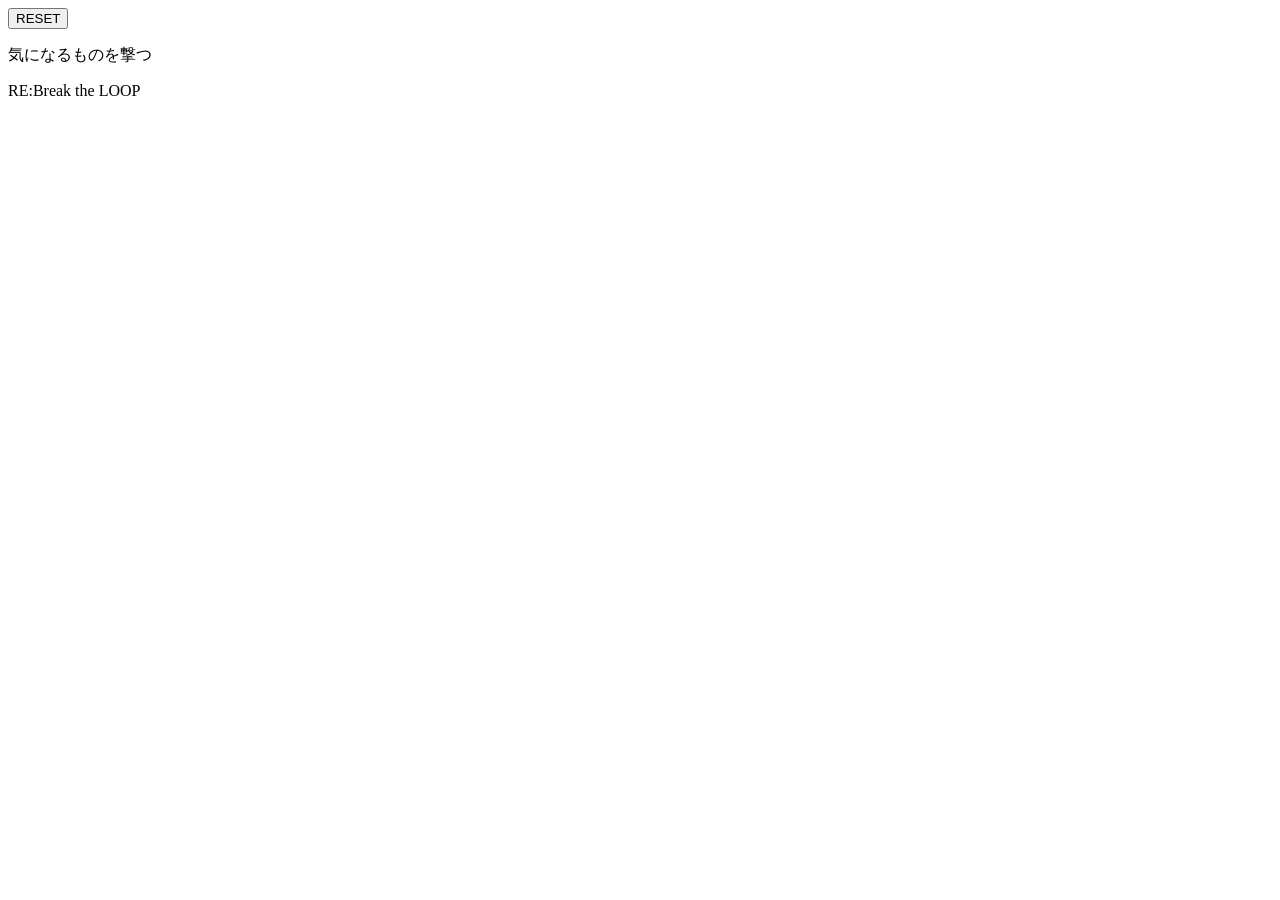
==== game.html @ 7216d27b "Create game.html" ====
<!doctype html>
<html lang="ja">
<head>
  <meta charset="UTF-8" />
  <meta name="viewport" content="width=device-width, initial-scale=1.0" />
  <title>RE:Break the LOOP</title>
  <link rel="stylesheet" href="styles.css" />
</head>
<body class="game-page">
  <header class="hud"><button id="reset" aria-label="最初からやり直す">RESET</button><p id="hint">気になるものを撃つ</p></header>
  <main id="room" class="room room-l" aria-live="polite">
    <div class="wall-title" id="title">RE:Break the LOOP</div>
    <div id="scene" class="scene"></div>
    <button id="door" class="door" hidden aria-label="次の部屋へ進む"><span class="knob"></span><small>OPEN</small></button>
    <div id="message" class="message" role="status"></div>
  </main>
  <script src="game.js"></script>
</body>
</html>
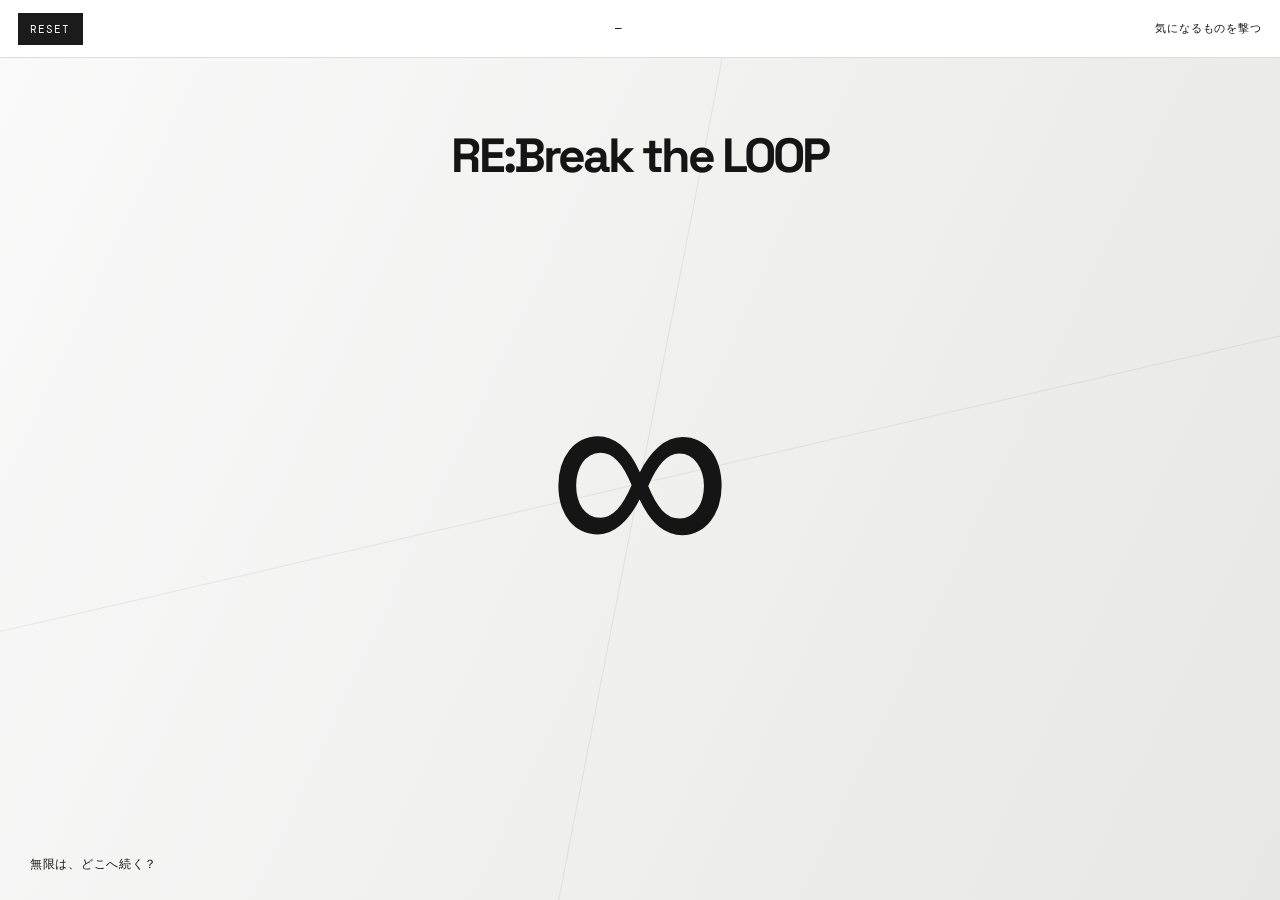
==== commit f261af47: "Update game.html" ====
--- a/game.html
+++ b/game.html
@@ -7,7 +7,7 @@
   <link rel="stylesheet" href="styles.css" />
 </head>
 <body class="game-page">
-  <header class="hud"><button id="reset" aria-label="最初からやり直す">RESET</button><p id="hint">気になるものを撃つ</p></header>
+  <header class="hud"><button id="reset" aria-label="最初からやり直す">RESET</button><p id="trail" aria-label="撃った言葉">—</p><p id="hint">気になるものを撃つ</p></header>
   <main id="room" class="room room-l" aria-live="polite">
     <div class="wall-title" id="title">RE:Break the LOOP</div>
     <div id="scene" class="scene"></div>
--- a/styles.css
+++ b/styles.css
@@ -0,0 +1,62 @@
+@import url('https://fonts.googleapis.com/css2?family=DM+Mono&family=Space+Grotesk:wght@400;500;700&display=swap');
+
+* { box-sizing: border-box; }
+body { margin: 0; color: #151515; font-family: "Space Grotesk", sans-serif; }
+.intro-page { min-height: 100vh; display: grid; place-items: center; background: #f6f6f3; }
+.intro-card { width: min(580px, calc(100% - 40px)); padding: 50px 44px; border: 1px solid #1c1c1c; background: #fff; box-shadow: 12px 12px 0 #deded8; }
+.eyebrow, .small, .hud, .message { font-family: "DM Mono", monospace; }
+.eyebrow { letter-spacing: .15em; font-size: 11px; margin: 0 0 28px; }
+h1 { font-size: clamp(36px, 7vw, 58px); letter-spacing: -.06em; margin: 0 0 40px; }
+.rule-box { border-left: 3px solid #222; padding-left: 20px; line-height: 1.8; }
+.small { font-size: 11px; color: #777; margin-top: 28px; }
+.start-button, #reset { appearance: none; cursor: pointer; color: #fff; background: #1b1b1b; border: 0; font: inherit; text-decoration: none; }
+.start-button { display: flex; justify-content: space-between; margin-top: 38px; padding: 16px 20px; letter-spacing: .08em; }
+.start-button:hover { background: #5e5e5e; }
+
+.game-page { overflow: hidden; background: #e9e9e7; }
+.hud { height: 58px; display: flex; align-items: center; justify-content: space-between; padding: 0 18px; background: #fff; position: relative; z-index: 2; border-bottom: 1px solid #ddd; font-size: 11px; letter-spacing: .08em; }
+#reset { padding: 9px 12px; font: 11px "DM Mono", monospace; letter-spacing: .1em; }
+#reset:hover { background: #aa3030; }
+.room { position: relative; height: calc(100vh - 58px); min-height: 530px; overflow: hidden; background: linear-gradient(115deg, #fafafa, #e7e7e5); transition: background .7s; }
+.room:before, .room:after { content: ''; position: absolute; background: rgba(0,0,0,.07); }
+.room:before { height: 1px; left: 0; right: 0; top: 68%; transform: skewY(-13deg); transform-origin: left; }
+.room:after { width: 1px; top: 0; bottom: 0; left: 50%; transform: skewX(-11deg); }
+.wall-title { position: absolute; top: 8%; width: 100%; text-align: center; font-size: clamp(25px, 4vw, 48px); font-weight: 700; letter-spacing: -.06em; z-index: 1; }
+.scene { position: absolute; inset: 18% 6% 8%; z-index: 1; }
+.target { position: absolute; cursor: crosshair; border: 0; background: transparent; color: inherit; font: inherit; transition: transform .2s, opacity .2s; }
+.target:hover { transform: scale(1.05); }
+.target:focus-visible { outline: 2px dashed #222; outline-offset: 5px; }
+.bullet { position: absolute; width: 21px; height: 21px; border-radius: 50%; background: #101010; transform: translate(-50%, -50%); z-index: 5; box-shadow: 0 0 0 3px rgba(255,255,255,.5); }
+.door { position: absolute; cursor: pointer; width: 130px; height: 230px; right: 9%; bottom: 0; background: #e6e4de; border: 2px solid #272727; border-bottom: 0; z-index: 4; animation: arrive .25s ease-out; }
+.door:before { content: ''; position: absolute; inset: 9px; border: 1px solid #aaa; }
+.door small { position: absolute; bottom: 24px; left: 0; right: 0; font: 10px "DM Mono", monospace; letter-spacing: .15em; }
+.knob { position: absolute; right: 14px; top: 52%; width: 8px; height: 8px; background: #333; border-radius: 50%; }
+.message { position: absolute; bottom: 27px; left: 30px; font-size: 12px; letter-spacing: .06em; z-index: 5; }
+@keyframes arrive { from { transform: translateX(150px); } }
+
+.infinity { font-size: min(31vw, 260px); font-family: Arial, sans-serif; line-height: .8; left: 50%; top: 42%; transform: translate(-50%, -50%); }
+.sign { font: 700 clamp(42px, 8vw, 88px) "DM Mono", monospace; letter-spacing: -.1em; }
+.sign.right { right: 14%; top: 45%; } .sign.left { left: 14%; top: 45%; }
+.object { width: 180px; text-align: center; font-weight: 700; font-size: 21px; }
+.object .drawing { display: block; height: 120px; margin-bottom: 12px; position: relative; }
+.roof { left: 12%; top: 26%; } .roof .drawing { border: 12px solid #222; border-bottom: 0; transform: perspective(140px) rotateX(12deg); }
+.room-icon { left: 42%; top: 44%; } .room-icon .drawing { border: 5px solid #222; background: linear-gradient(90deg, transparent 48%, #222 49%, #222 52%, transparent 53%); }
+.root { right: 10%; top: 30%; } .root .drawing:before { content: '♧'; font-size: 125px; line-height: 1; }
+.foot { left: 18%; top: 38%; } .foot .drawing:before { content: '◖'; font-size: 165px; line-height: .65; }
+.fool { right: 17%; top: 34%; } .fool .drawing:before { content: 'BAKA'; font: 700 45px "DM Mono"; border: 4px solid; padding: 28px 7px; display: inline-block; }
+.door-target { left: 50%; top: 42%; transform: translateX(-50%); font: 700 35px "DM Mono"; padding: 30px 18px; border: 5px solid #222; background: rgba(255,255,255,.15); }
+.room-m { background: radial-gradient(circle at 72% 24%, rgba(255,238,188,.65) 0 7%, transparent 13%), linear-gradient(145deg, #4c3b68, #ba7896 48%, #7779af); color: #fff; }
+.room-m:before, .room-m:after { background: rgba(255,255,255,.16); }
+.room-m .wall-title { text-shadow: 0 3px 20px #443452; }
+.room-m.mood-broken { background: linear-gradient(115deg, #fafafa, #e7e7e5); color: #151515; }
+.room-m.mood-broken:before, .room-m.mood-broken:after { background: rgba(0,0,0,.07); }
+.room-m.mood-broken .wall-title { text-shadow: none; }
+.moon { right: 15%; top: 15%; width: 150px; height: 150px; border-radius: 50%; background: #fff3c8; filter: blur(6px); }
+.mood { left: 12%; top: 40%; color: white; width: 270px; font-size: 24px; font-weight: 700; }
+.clock { left: 50%; top: 44%; transform: translate(-50%, -50%); width: 260px; height: 260px; border: 8px solid #222; border-radius: 50%; display: grid; place-items: center; font: 26px "DM Mono"; background: rgba(255,255,255,.35); }
+.clock:after { content: ''; width: 3px; height: 75px; background: #222; transform: translate(20px,-27px) rotate(45deg); transform-origin: bottom; }
+.final-loop { right: 4%; bottom: 6%; font-size: clamp(31px, 7vw, 80px); font-weight: 700; letter-spacing: -.08em; padding: 5px; }
+.final-loop:after { content: ''; position: absolute; width: 10px; height: 10px; right: 3px; bottom: 5px; border-radius: 50%; background: transparent; }
+.final-loop:hover:after { background: rgba(205,0,0,.25); }
+.red { color: #c32727; }
+@media (max-width: 620px) { .intro-card { padding: 36px 26px; } .object { transform: scale(.75); } .roof { left: -4%; } .root { right: -5%; } .door { width: 95px; height: 190px; } }
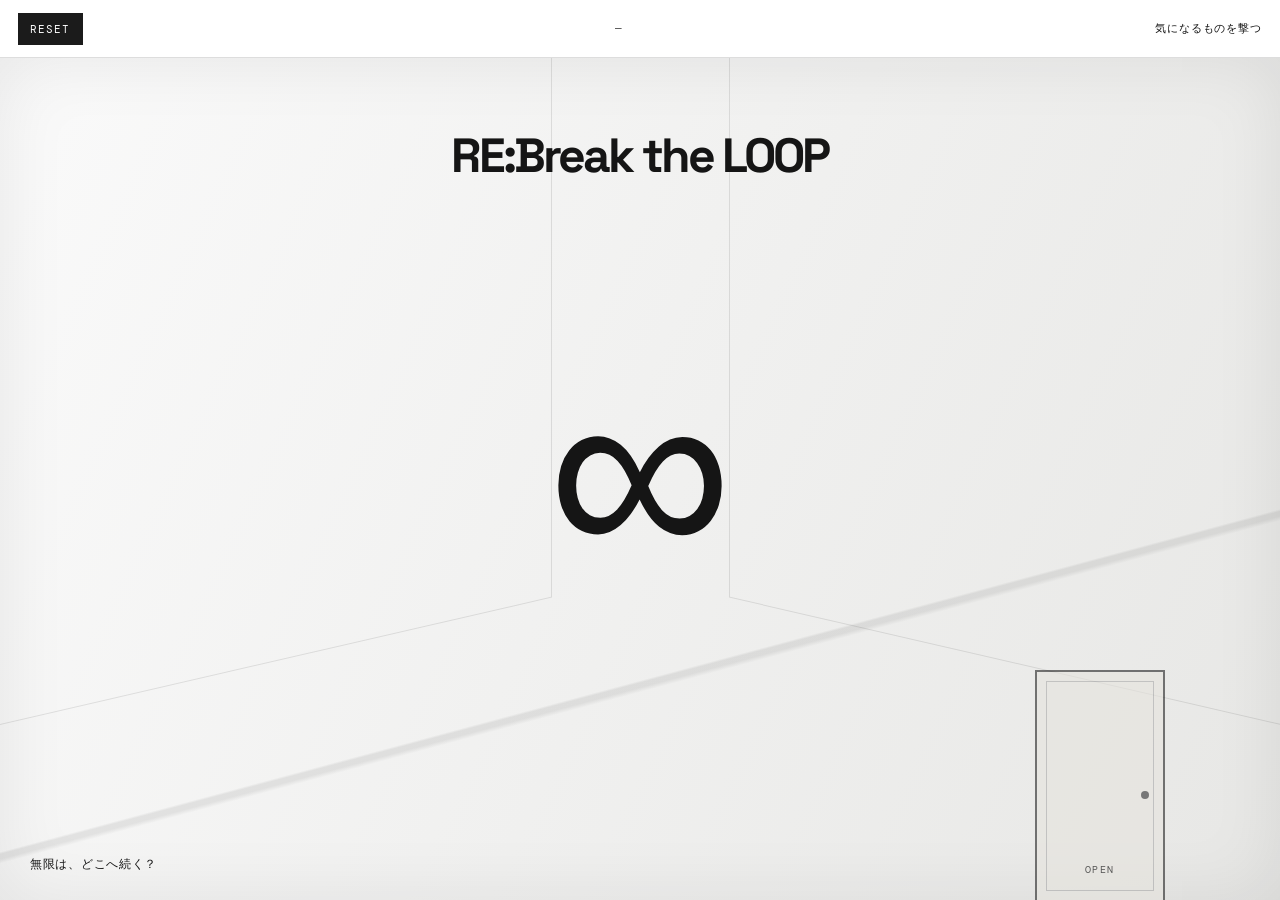
==== commit a24d506b: "Update game.html" ====
--- a/game.html
+++ b/game.html
@@ -10,6 +10,7 @@
   <header class="hud"><button id="reset" aria-label="最初からやり直す">RESET</button><p id="trail" aria-label="撃った言葉">—</p><p id="hint">気になるものを撃つ</p></header>
   <main id="room" class="room room-l" aria-live="polite">
     <div class="wall-title" id="title">RE:Break the LOOP</div>
+    <div id="loop-indicator" class="loop-indicator" aria-hidden="true"></div>
     <div id="scene" class="scene"></div>
     <button id="door" class="door" hidden aria-label="次の部屋へ進む"><span class="knob"></span><small>OPEN</small></button>
     <div id="message" class="message" role="status"></div>
--- a/styles.css
+++ b/styles.css
@@ -14,13 +14,14 @@
 .start-button:hover { background: #5e5e5e; }
 
 .game-page { overflow: hidden; background: #e9e9e7; }
-.hud { height: 58px; display: flex; align-items: center; justify-content: space-between; padding: 0 18px; background: #fff; position: relative; z-index: 2; border-bottom: 1px solid #ddd; font-size: 11px; letter-spacing: .08em; }
+.hud { height: 58px; display: flex; align-items: center; justify-content: space-between; gap: 16px; padding: 0 18px; background: #fff; position: relative; z-index: 2; border-bottom: 1px solid #ddd; font-size: 11px; letter-spacing: .08em; }
+#trail { flex: 1; text-align: center; margin: 0; overflow: hidden; white-space: nowrap; text-overflow: ellipsis; color: #555; }
 #reset { padding: 9px 12px; font: 11px "DM Mono", monospace; letter-spacing: .1em; }
 #reset:hover { background: #aa3030; }
-.room { position: relative; height: calc(100vh - 58px); min-height: 530px; overflow: hidden; background: linear-gradient(115deg, #fafafa, #e7e7e5); transition: background .7s; }
-.room:before, .room:after { content: ''; position: absolute; background: rgba(0,0,0,.07); }
-.room:before { height: 1px; left: 0; right: 0; top: 68%; transform: skewY(-13deg); transform-origin: left; }
-.room:after { width: 1px; top: 0; bottom: 0; left: 50%; transform: skewX(-11deg); }
+.room { position: relative; height: calc(100vh - 58px); min-height: 530px; overflow: hidden; background: linear-gradient(165deg, transparent 0 67%, rgba(0,0,0,.08) 67.2% 67.6%, transparent 68%), linear-gradient(115deg, #fafafa, #e7e7e5); box-shadow: inset 0 0 70px rgba(0,0,0,.08); transition: background .7s; }
+.room:before, .room:after { content: ''; position: absolute; pointer-events: none; }
+.room:before { left: -8%; top: -4%; width: 51%; height: 77%; border-right: 1px solid rgba(0,0,0,.1); border-bottom: 1px solid rgba(0,0,0,.1); transform: skewY(-13deg); }
+.room:after { right: -8%; top: -4%; width: 51%; height: 77%; border-left: 1px solid rgba(0,0,0,.1); border-bottom: 1px solid rgba(0,0,0,.1); transform: skewY(13deg); }
 .wall-title { position: absolute; top: 8%; width: 100%; text-align: center; font-size: clamp(25px, 4vw, 48px); font-weight: 700; letter-spacing: -.06em; z-index: 1; }
 .scene { position: absolute; inset: 18% 6% 8%; z-index: 1; }
 .target { position: absolute; cursor: crosshair; border: 0; background: transparent; color: inherit; font: inherit; transition: transform .2s, opacity .2s; }
@@ -28,6 +29,7 @@
 .target:focus-visible { outline: 2px dashed #222; outline-offset: 5px; }
 .bullet { position: absolute; width: 21px; height: 21px; border-radius: 50%; background: #101010; transform: translate(-50%, -50%); z-index: 5; box-shadow: 0 0 0 3px rgba(255,255,255,.5); }
 .door { position: absolute; cursor: pointer; width: 130px; height: 230px; right: 9%; bottom: 0; background: #e6e4de; border: 2px solid #272727; border-bottom: 0; z-index: 4; animation: arrive .25s ease-out; }
+.door:not(.open) { opacity: .62; }
 .door:before { content: ''; position: absolute; inset: 9px; border: 1px solid #aaa; }
 .door small { position: absolute; bottom: 24px; left: 0; right: 0; font: 10px "DM Mono", monospace; letter-spacing: .15em; }
 .knob { position: absolute; right: 14px; top: 52%; width: 8px; height: 8px; background: #333; border-radius: 50%; }
@@ -35,6 +37,7 @@
 @keyframes arrive { from { transform: translateX(150px); } }
 
 .infinity { font-size: min(31vw, 260px); font-family: Arial, sans-serif; line-height: .8; left: 50%; top: 42%; transform: translate(-50%, -50%); }
+.infinity:hover { transform: translate(-50%, -50%) scale(1.05); }
 .sign { font: 700 clamp(42px, 8vw, 88px) "DM Mono", monospace; letter-spacing: -.1em; }
 .sign.right { right: 14%; top: 45%; } .sign.left { left: 14%; top: 45%; }
 .object { width: 180px; text-align: center; font-weight: 700; font-size: 21px; }
@@ -45,10 +48,11 @@
 .foot { left: 18%; top: 38%; } .foot .drawing:before { content: '◖'; font-size: 165px; line-height: .65; }
 .fool { right: 17%; top: 34%; } .fool .drawing:before { content: 'BAKA'; font: 700 45px "DM Mono"; border: 4px solid; padding: 28px 7px; display: inline-block; }
 .door-target { left: 50%; top: 42%; transform: translateX(-50%); font: 700 35px "DM Mono"; padding: 30px 18px; border: 5px solid #222; background: rgba(255,255,255,.15); }
-.room-m { background: radial-gradient(circle at 72% 24%, rgba(255,238,188,.65) 0 7%, transparent 13%), linear-gradient(145deg, #4c3b68, #ba7896 48%, #7779af); color: #fff; }
+.door-target:hover { transform: translateX(-50%) scale(1.05); }
+.room-m { background: linear-gradient(165deg, transparent 0 67%, rgba(255,255,255,.16) 67.2% 67.6%, transparent 68%), radial-gradient(circle at 72% 24%, rgba(255,238,188,.65) 0 7%, transparent 13%), linear-gradient(145deg, #4c3b68, #ba7896 48%, #7779af); color: #fff; }
 .room-m:before, .room-m:after { background: rgba(255,255,255,.16); }
 .room-m .wall-title { text-shadow: 0 3px 20px #443452; }
-.room-m.mood-broken { background: linear-gradient(115deg, #fafafa, #e7e7e5); color: #151515; }
+.room-m.mood-broken { background: linear-gradient(165deg, transparent 0 67%, rgba(0,0,0,.08) 67.2% 67.6%, transparent 68%), linear-gradient(115deg, #fafafa, #e7e7e5); color: #151515; }
 .room-m.mood-broken:before, .room-m.mood-broken:after { background: rgba(0,0,0,.07); }
 .room-m.mood-broken .wall-title { text-shadow: none; }
 .moon { right: 15%; top: 15%; width: 150px; height: 150px; border-radius: 50%; background: #fff3c8; filter: blur(6px); }
@@ -59,4 +63,10 @@
 .final-loop:after { content: ''; position: absolute; width: 10px; height: 10px; right: 3px; bottom: 5px; border-radius: 50%; background: transparent; }
 .final-loop:hover:after { background: rgba(205,0,0,.25); }
 .red { color: #c32727; }
+.title-fool { appearance: none; border: 0; padding: 0; cursor: crosshair; color: #c32727; background: transparent; font: inherit; font-weight: inherit; }
+.title-fool:hover { text-shadow: 0 0 10px rgba(195,39,39,.55); }
+.period-target { appearance: none; cursor: crosshair; border: 0; padding: 0; color: inherit; background: transparent; font: inherit; font-weight: inherit; font-size: 1.15em; }
+.period-target:hover { color: #c32727; text-shadow: 0 0 10px rgba(195,39,39,.45); }
+.room-d .door:hover { transform: scale(1.05); }
+.loop-word { color: #b12435; font-weight: 700; }
 @media (max-width: 620px) { .intro-card { padding: 36px 26px; } .object { transform: scale(.75); } .roof { left: -4%; } .root { right: -5%; } .door { width: 95px; height: 190px; } }
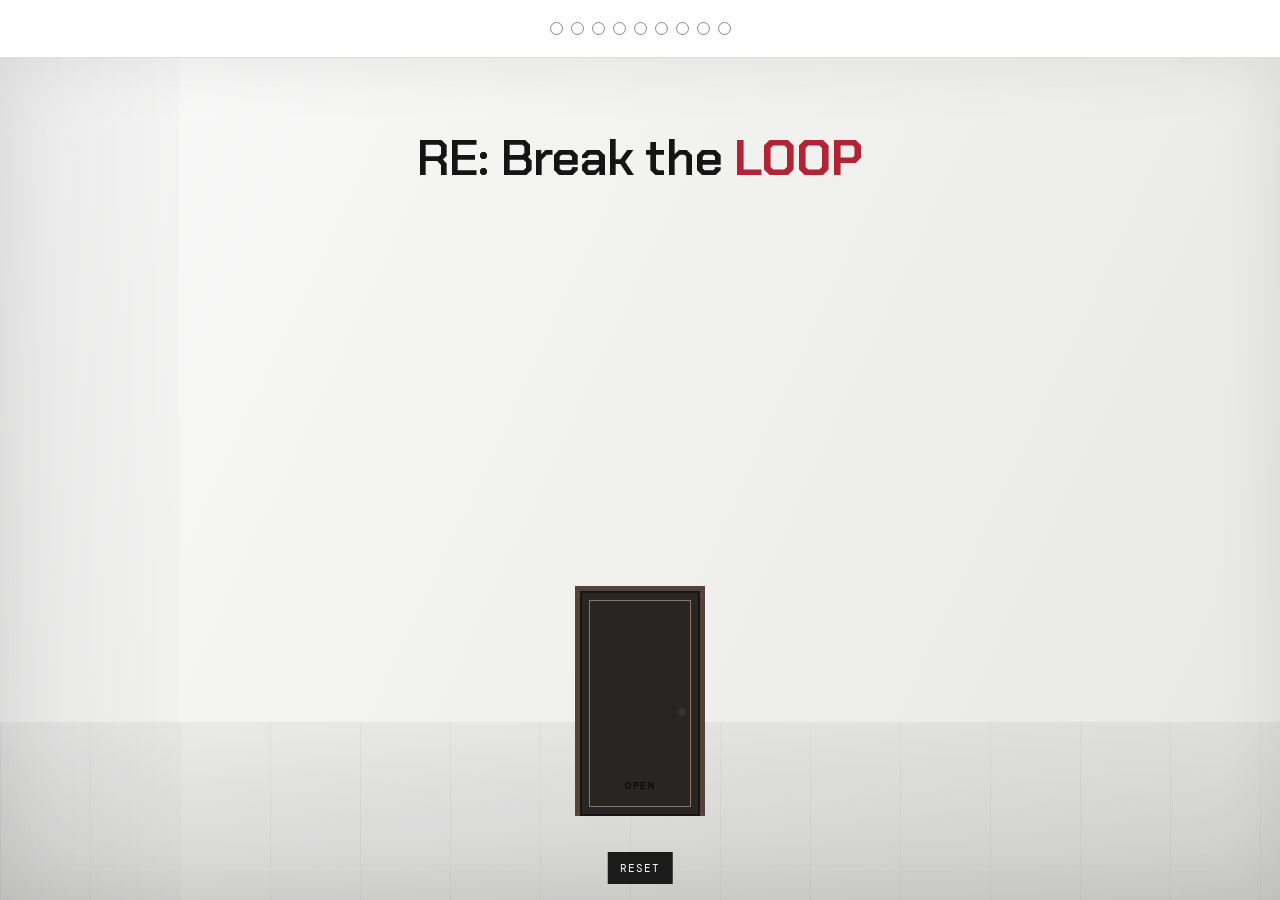
==== commit 7bac0306: "Add files via upload" ====
--- a/game.html
+++ b/game.html
@@ -7,7 +7,7 @@
   <link rel="stylesheet" href="styles.css" />
 </head>
 <body class="game-page">
-  <header class="hud"><button id="reset" aria-label="最初からやり直す">RESET</button><p id="trail" aria-label="撃った言葉">—</p><p id="hint">気になるものを撃つ</p></header>
+  <header class="hud"><button id="reset" aria-label="最初からやり直す">RESET</button><p id="trail" aria-label="撃った言葉">—</p></header>
   <main id="room" class="room room-l" aria-live="polite">
     <div class="wall-title" id="title">RE:Break the LOOP</div>
     <div id="loop-indicator" class="loop-indicator" aria-hidden="true"></div>
@@ -17,4 +17,4 @@
   </main>
   <script src="game.js"></script>
 </body>
-</html>
+</html>
--- a/styles.css
+++ b/styles.css
@@ -1,72 +1,1835 @@
-@import url('https://fonts.googleapis.com/css2?family=DM+Mono&family=Space+Grotesk:wght@400;500;700&display=swap');
-
-* { box-sizing: border-box; }
-body { margin: 0; color: #151515; font-family: "Space Grotesk", sans-serif; }
-.intro-page { min-height: 100vh; display: grid; place-items: center; background: #f6f6f3; }
-.intro-card { width: min(580px, calc(100% - 40px)); padding: 50px 44px; border: 1px solid #1c1c1c; background: #fff; box-shadow: 12px 12px 0 #deded8; }
-.eyebrow, .small, .hud, .message { font-family: "DM Mono", monospace; }
-.eyebrow { letter-spacing: .15em; font-size: 11px; margin: 0 0 28px; }
-h1 { font-size: clamp(36px, 7vw, 58px); letter-spacing: -.06em; margin: 0 0 40px; }
-.rule-box { border-left: 3px solid #222; padding-left: 20px; line-height: 1.8; }
-.small { font-size: 11px; color: #777; margin-top: 28px; }
-.start-button, #reset { appearance: none; cursor: pointer; color: #fff; background: #1b1b1b; border: 0; font: inherit; text-decoration: none; }
-.start-button { display: flex; justify-content: space-between; margin-top: 38px; padding: 16px 20px; letter-spacing: .08em; }
-.start-button:hover { background: #5e5e5e; }
-
-.game-page { overflow: hidden; background: #e9e9e7; }
-.hud { height: 58px; display: flex; align-items: center; justify-content: space-between; gap: 16px; padding: 0 18px; background: #fff; position: relative; z-index: 2; border-bottom: 1px solid #ddd; font-size: 11px; letter-spacing: .08em; }
-#trail { flex: 1; text-align: center; margin: 0; overflow: hidden; white-space: nowrap; text-overflow: ellipsis; color: #555; }
-#reset { padding: 9px 12px; font: 11px "DM Mono", monospace; letter-spacing: .1em; }
-#reset:hover { background: #aa3030; }
-.room { position: relative; height: calc(100vh - 58px); min-height: 530px; overflow: hidden; background: linear-gradient(165deg, transparent 0 67%, rgba(0,0,0,.08) 67.2% 67.6%, transparent 68%), linear-gradient(115deg, #fafafa, #e7e7e5); box-shadow: inset 0 0 70px rgba(0,0,0,.08); transition: background .7s; }
-.room:before, .room:after { content: ''; position: absolute; pointer-events: none; }
-.room:before { left: -8%; top: -4%; width: 51%; height: 77%; border-right: 1px solid rgba(0,0,0,.1); border-bottom: 1px solid rgba(0,0,0,.1); transform: skewY(-13deg); }
-.room:after { right: -8%; top: -4%; width: 51%; height: 77%; border-left: 1px solid rgba(0,0,0,.1); border-bottom: 1px solid rgba(0,0,0,.1); transform: skewY(13deg); }
-.wall-title { position: absolute; top: 8%; width: 100%; text-align: center; font-size: clamp(25px, 4vw, 48px); font-weight: 700; letter-spacing: -.06em; z-index: 1; }
-.scene { position: absolute; inset: 18% 6% 8%; z-index: 1; }
-.target { position: absolute; cursor: crosshair; border: 0; background: transparent; color: inherit; font: inherit; transition: transform .2s, opacity .2s; }
-.target:hover { transform: scale(1.05); }
-.target:focus-visible { outline: 2px dashed #222; outline-offset: 5px; }
-.bullet { position: absolute; width: 21px; height: 21px; border-radius: 50%; background: #101010; transform: translate(-50%, -50%); z-index: 5; box-shadow: 0 0 0 3px rgba(255,255,255,.5); }
-.door { position: absolute; cursor: pointer; width: 130px; height: 230px; right: 9%; bottom: 0; background: #e6e4de; border: 2px solid #272727; border-bottom: 0; z-index: 4; animation: arrive .25s ease-out; }
-.door:not(.open) { opacity: .62; }
-.door:before { content: ''; position: absolute; inset: 9px; border: 1px solid #aaa; }
-.door small { position: absolute; bottom: 24px; left: 0; right: 0; font: 10px "DM Mono", monospace; letter-spacing: .15em; }
-.knob { position: absolute; right: 14px; top: 52%; width: 8px; height: 8px; background: #333; border-radius: 50%; }
-.message { position: absolute; bottom: 27px; left: 30px; font-size: 12px; letter-spacing: .06em; z-index: 5; }
-@keyframes arrive { from { transform: translateX(150px); } }
-
-.infinity { font-size: min(31vw, 260px); font-family: Arial, sans-serif; line-height: .8; left: 50%; top: 42%; transform: translate(-50%, -50%); }
-.infinity:hover { transform: translate(-50%, -50%) scale(1.05); }
-.sign { font: 700 clamp(42px, 8vw, 88px) "DM Mono", monospace; letter-spacing: -.1em; }
-.sign.right { right: 14%; top: 45%; } .sign.left { left: 14%; top: 45%; }
-.object { width: 180px; text-align: center; font-weight: 700; font-size: 21px; }
-.object .drawing { display: block; height: 120px; margin-bottom: 12px; position: relative; }
-.roof { left: 12%; top: 26%; } .roof .drawing { border: 12px solid #222; border-bottom: 0; transform: perspective(140px) rotateX(12deg); }
-.room-icon { left: 42%; top: 44%; } .room-icon .drawing { border: 5px solid #222; background: linear-gradient(90deg, transparent 48%, #222 49%, #222 52%, transparent 53%); }
-.root { right: 10%; top: 30%; } .root .drawing:before { content: '♧'; font-size: 125px; line-height: 1; }
-.foot { left: 18%; top: 38%; } .foot .drawing:before { content: '◖'; font-size: 165px; line-height: .65; }
-.fool { right: 17%; top: 34%; } .fool .drawing:before { content: 'BAKA'; font: 700 45px "DM Mono"; border: 4px solid; padding: 28px 7px; display: inline-block; }
-.door-target { left: 50%; top: 42%; transform: translateX(-50%); font: 700 35px "DM Mono"; padding: 30px 18px; border: 5px solid #222; background: rgba(255,255,255,.15); }
-.door-target:hover { transform: translateX(-50%) scale(1.05); }
-.room-m { background: linear-gradient(165deg, transparent 0 67%, rgba(255,255,255,.16) 67.2% 67.6%, transparent 68%), radial-gradient(circle at 72% 24%, rgba(255,238,188,.65) 0 7%, transparent 13%), linear-gradient(145deg, #4c3b68, #ba7896 48%, #7779af); color: #fff; }
-.room-m:before, .room-m:after { background: rgba(255,255,255,.16); }
-.room-m .wall-title { text-shadow: 0 3px 20px #443452; }
-.room-m.mood-broken { background: linear-gradient(165deg, transparent 0 67%, rgba(0,0,0,.08) 67.2% 67.6%, transparent 68%), linear-gradient(115deg, #fafafa, #e7e7e5); color: #151515; }
-.room-m.mood-broken:before, .room-m.mood-broken:after { background: rgba(0,0,0,.07); }
-.room-m.mood-broken .wall-title { text-shadow: none; }
-.moon { right: 15%; top: 15%; width: 150px; height: 150px; border-radius: 50%; background: #fff3c8; filter: blur(6px); }
-.mood { left: 12%; top: 40%; color: white; width: 270px; font-size: 24px; font-weight: 700; }
-.clock { left: 50%; top: 44%; transform: translate(-50%, -50%); width: 260px; height: 260px; border: 8px solid #222; border-radius: 50%; display: grid; place-items: center; font: 26px "DM Mono"; background: rgba(255,255,255,.35); }
-.clock:after { content: ''; width: 3px; height: 75px; background: #222; transform: translate(20px,-27px) rotate(45deg); transform-origin: bottom; }
-.final-loop { right: 4%; bottom: 6%; font-size: clamp(31px, 7vw, 80px); font-weight: 700; letter-spacing: -.08em; padding: 5px; }
-.final-loop:after { content: ''; position: absolute; width: 10px; height: 10px; right: 3px; bottom: 5px; border-radius: 50%; background: transparent; }
-.final-loop:hover:after { background: rgba(205,0,0,.25); }
-.red { color: #c32727; }
-.title-fool { appearance: none; border: 0; padding: 0; cursor: crosshair; color: #c32727; background: transparent; font: inherit; font-weight: inherit; }
-.title-fool:hover { text-shadow: 0 0 10px rgba(195,39,39,.55); }
-.period-target { appearance: none; cursor: crosshair; border: 0; padding: 0; color: inherit; background: transparent; font: inherit; font-weight: inherit; font-size: 1.15em; }
-.period-target:hover { color: #c32727; text-shadow: 0 0 10px rgba(195,39,39,.45); }
-.room-d .door:hover { transform: scale(1.05); }
-.loop-word { color: #b12435; font-weight: 700; }
-@media (max-width: 620px) { .intro-card { padding: 36px 26px; } .object { transform: scale(.75); } .roof { left: -4%; } .root { right: -5%; } .door { width: 95px; height: 190px; } }
+@import url('https://fonts.googleapis.com/css2?family=Chakra+Petch:wght@500;600&family=DM+Mono&family=Space+Grotesk:wght@400;500;700&display=swap');
+
+
+* {
+  box-sizing: border-box;
+}
+
+
+html,
+body {
+  margin: 0;
+  padding: 0;
+  width: 100%;
+  min-height: 100%;
+}
+
+
+body {
+  color: #151515;
+  font-family: "Space Grotesk", sans-serif;
+}
+
+
+/* ============================================================
+   INTRO
+   ============================================================ */
+
+.intro-page {
+  min-height: 100vh;
+  display: grid;
+  place-items: center;
+  background: #f6f6f3;
+}
+
+.intro-card {
+  width: min(680px, calc(100% - 40px));
+  padding: 42px 44px 54px;
+  background: #fff;
+}
+
+.eyebrow,
+.small,
+.hud,
+.message {
+  font-family: "DM Mono", monospace;
+}
+
+.eyebrow {
+  margin: 0 0 28px;
+  font-size: 11px;
+  letter-spacing: .15em;
+}
+
+h1 {
+  margin: 0 0 40px;
+  font-size: clamp(36px, 7vw, 58px);
+  letter-spacing: -.06em;
+}
+
+.intro-logo {
+  height: 365px;
+  margin: -48px 0 -10px;
+}
+
+.intro-logo img {
+  display: block;
+  width: 410px;
+  height: 365px;
+  margin: auto;
+  object-fit: contain;
+}
+
+.intro-tagline {
+  margin: -8px 0 36px;
+  text-align: center;
+  font-size: 14px;
+  letter-spacing: .12em;
+}
+
+.rule-box {
+  border-left: 3px solid #222;
+  padding-left: 20px;
+  line-height: 1.8;
+}
+
+.rule-box h2 {
+  margin: 0 0 16px;
+  font: 500 13px "DM Mono", monospace;
+  letter-spacing: .13em;
+}
+
+.small {
+  margin-top: 28px;
+  font-size: 11px;
+  color: #777;
+}
+
+.start-button,
+#reset {
+  appearance: none;
+  cursor: pointer;
+  color: #fff;
+  background: #1b1b1b;
+  border: 0;
+  font: inherit;
+  text-decoration: none;
+}
+
+.start-button {
+  display: flex;
+  justify-content: space-between;
+  margin-top: 38px;
+  padding: 16px 20px;
+  letter-spacing: .08em;
+}
+
+.start-button:hover {
+  background: #5e5e5e;
+}
+
+
+/* ============================================================
+   GAME
+   ============================================================ */
+
+.game-page {
+  overflow: hidden;
+  background: #e9e9e7;
+}
+
+.hud {
+  position: relative;
+  z-index: 20;
+  height: 58px;
+  display: flex;
+  align-items: center;
+  justify-content: space-between;
+  gap: 16px;
+  padding: 0 18px;
+  background: #fff;
+  border-bottom: 1px solid #ddd;
+  font-size: 11px;
+  letter-spacing: .08em;
+}
+/* ============================================================
+   TRAIL
+   8つの丸でループ進行状況を表示
+   ============================================================ */
+
+#trail {
+  flex: 1;
+  display: flex;
+  align-items: center;
+  justify-content: center;
+  margin: 0;
+  min-height: 32px;
+  pointer-events: none;
+}
+
+.trail-dots {
+  display: flex;
+  align-items: center;
+  justify-content: center;
+  gap: 8px;
+  min-height: 28px;
+}
+
+.trail-dot {
+  display: block;
+  width: 13px;
+  height: 13px;
+  flex: 0 0 13px;
+  border-radius: 50%;
+  background: transparent;
+  border: 1.5px solid rgba(0, 0, 0, .45);
+  box-shadow:
+    inset 0 0 0 1px rgba(255, 255, 255, .45);
+  transition:
+    background .22s ease,
+    border-color .22s ease,
+    box-shadow .22s ease,
+    transform .22s ease;
+}
+
+.trail-dot-filled {
+  background: #111;
+  border-color: #111;
+  box-shadow:
+    0 0 0 1px rgba(0, 0, 0, .05),
+    0 2px 7px rgba(0, 0, 0, .18);
+  transform: scale(1.05);
+}
+
+/* ============================================================
+   RESET
+   ============================================================ */
+
+#reset {
+  position: fixed;
+  left: 50%;
+  bottom: 16px;
+  transform: translateX(-50%);
+  z-index: 50;
+  padding: 9px 12px;
+  font: 11px "DM Mono", monospace;
+  letter-spacing: .1em;
+}
+
+#reset:hover {
+  background: #aa3030;
+}
+
+
+/* ============================================================
+   ROOM
+   ============================================================ */
+
+.room {
+  position: relative;
+  height: calc(100vh - 58px);
+  min-height: 530px;
+  overflow: hidden;
+  background: linear-gradient(115deg, #fafafa, #e7e7e5);
+  box-shadow: inset 0 0 70px rgba(0,0,0,.08);
+  transition: background .7s;
+}
+
+.room::after {
+  content: '';
+  position: absolute;
+  left: 0;
+  right: 0;
+  bottom: 0;
+  width: 100%;
+  height: 30%;
+  pointer-events: none;
+  z-index: 0;
+  background:
+    linear-gradient(to bottom, rgba(80,80,80,.02), rgba(30,30,30,.14)),
+    repeating-linear-gradient(90deg, rgba(0,0,0,.035) 0, rgba(0,0,0,.035) 1px, transparent 1px, transparent 90px);
+  clip-path: polygon(0 30%, 100% 30%, 100% 100%, 0 100%);
+  border-top: 2px solid rgba(0,0,0,.08);
+}
+
+.room::before {
+  content: '';
+  position: absolute;
+  left: 0;
+  top: 0;
+  width: 14%;
+  height: 100%;
+  pointer-events: none;
+  background: linear-gradient(to right, rgba(0,0,0,.07), rgba(0,0,0,.015));
+  z-index: 0;
+}
+
+
+/* ============================================================
+   TITLE
+   ============================================================ */
+
+.wall-title {
+  position: absolute;
+  top: 8%;
+  width: 100%;
+  text-align: center;
+  font: 600 clamp(27px, 4vw, 50px) "Chakra Petch", "Space Grotesk", sans-serif;
+  letter-spacing: -.015em;
+  z-index: 3;
+}
+
+.title-fixed {
+  display: inline-block;
+  white-space: nowrap;
+}
+
+.title-loop {
+  display: inline-block;
+  margin: 0;
+  padding: 0;
+  border: 0;
+  background: transparent;
+  color: #b12435;
+  font: inherit;
+  font-weight: 700;
+  cursor: crosshair;
+}
+
+.baka-group {
+  display: inline-flex;
+  white-space: nowrap;
+  min-width: 2.7em;
+  vertical-align: baseline;
+}
+
+.title-baka {
+  appearance: none;
+  display: inline-block;
+  margin: 0;
+  padding: 0;
+  border: 0;
+  background: transparent;
+  color: #c32727;
+  font: inherit;
+  line-height: inherit;
+  cursor: crosshair;
+}
+
+.title-baka:hover,
+.title-baka:focus,
+.title-baka:active {
+  color: #c32727;
+  transform: none !important;
+}
+
+
+/* ============================================================
+   SCENE
+   ============================================================ */
+
+.scene {
+  position: absolute;
+  inset: 18% 6% 8%;
+  z-index: 1;
+}
+
+
+/* ============================================================
+   TARGET
+   ============================================================ */
+
+.target {
+  position: absolute;
+  cursor: crosshair;
+  border: 0;
+  background: transparent;
+  color: inherit;
+  font: inherit;
+  z-index: 2;
+  margin: 0;
+  padding: 0;
+  transition: opacity .2s, filter .2s;
+}
+
+.target:hover {
+  filter: brightness(1.08);
+}
+
+.target:focus-visible {
+  outline: 2px dashed #222;
+  outline-offset: 5px;
+}
+
+
+/* ============================================================
+   SIGNS
+   ============================================================ */
+
+.sign {
+  font: 700 clamp(42px, 8vw, 88px) "DM Mono", monospace;
+  letter-spacing: -.1em;
+}
+
+.sign.left {
+  left: 14%;
+  top: 45%;
+}
+
+.sign.right {
+  right: 14%;
+  top: 45%;
+}
+
+.room-p .sign.left {
+  left: 30%;
+}
+
+.room-p .sign.right {
+  right: 30%;
+}
+
+
+/* ============================================================
+   OBJECT
+   ============================================================ */
+
+.object {
+  width: 180px;
+  text-align: center;
+  font-size: 21px;
+  font-weight: 700;
+  z-index: 2;
+}
+
+.object .drawing {
+  display: block;
+  height: 120px;
+  margin-bottom: 12px;
+  position: relative;
+}
+
+
+/* ============================================================
+   ROOF / ROOM(背景) / ROOT
+   ============================================================ */
+
+.room-background {
+  inset: 0;
+  z-index: 1;
+}
+
+.roof {
+  left: 22%;
+  top: 28%;
+}
+
+.roof .drawing {
+  background: url('image/Roof.jpg') center / contain no-repeat;
+}
+
+.room-icon {
+  left: 50%;
+  top: 34%;
+  transform: translateX(-50%);
+}
+
+.room-icon:hover {
+  transform: translateX(-50%) scale(1.05);
+}
+
+.room-icon .drawing {
+  border: 5px solid #222;
+  background: linear-gradient(90deg, transparent 48%, #222 49%, #222 52%, transparent 53%);
+}
+
+.root {
+  right: 22%;
+  top: 28%;
+}
+
+.root .drawing {
+  background: url('image/Root.jpg') center / contain no-repeat;
+}
+
+
+/* ============================================================
+   FOOT
+   ============================================================ */
+
+.room-f .foot {
+  left: 50%;
+  top: 25%;
+  transform: translateX(-50%);
+}
+
+.room-f .foot:hover {
+  transform: translateX(-50%) scale(1.05);
+}
+
+.room-f .foot .drawing {
+  background: url('image/Foot.jpg') center / contain no-repeat;
+}
+
+/* ============================================================
+   MOON / Mの部屋の窓
+   ============================================================ */
+/* ============================================================
+   Mの部屋
+   ============================================================ */
+
+.m-scene {
+  position: absolute;
+  inset: 0;
+  width: 100%;
+  height: 100%;
+}
+
+
+/* ============================================================
+   Mの窓
+   ============================================================ */
+
+.moon-window {
+  position: absolute;
+  left: 50%;
+  top: 27%;
+  width: 240px;
+  height: 150px;
+  transform: translateX(-50%);
+
+  overflow: hidden;
+
+  border: 6px solid #222;
+  border-radius: 4px;
+
+  background: #090d27;
+
+  box-shadow:
+    inset 0 0 30px rgba(0, 0, 0, .7),
+    0 0 18px rgba(30, 35, 90, .35);
+
+  z-index: 2;
+}
+
+
+/* ============================================================
+   夜空
+   ============================================================ */
+
+.moon-sky {
+  position: absolute;
+  inset: 0;
+
+  background:
+    linear-gradient(
+      180deg,
+      #090d27 0%,
+      #151b46 55%,
+      #30356b 100%
+    );
+
+  pointer-events: none;
+}
+
+
+/* ============================================================
+   星
+   ============================================================ */
+
+.moon-sky::before {
+  content: '';
+
+  position: absolute;
+
+  left: 18%;
+  top: 20%;
+
+  width: 4px;
+  height: 4px;
+
+  border-radius: 50%;
+
+  background: #fff;
+
+  box-shadow:
+    42px 15px 0 0 #fff,
+    86px -5px 0 0 rgba(255, 255, 255, .8),
+    126px 28px 0 0 #fff,
+    172px 5px 0 0 rgba(255, 255, 255, .7),
+    28px 78px 0 0 rgba(255, 255, 255, .7),
+    108px 65px 0 0 #fff,
+    158px 82px 0 0 rgba(255, 255, 255, .8);
+
+  pointer-events: none;
+}
+
+
+/* ============================================================
+   月
+   ============================================================ */
+
+.moon-window .moon {
+  position: absolute;
+
+  left: 50%;
+  top: 50%;
+
+  width: 68px;
+  height: 68px;
+
+  transform: translate(-50%, -50%);
+
+  border: 0;
+  border-radius: 50%;
+
+  padding: 0;
+  margin: 0;
+
+  background:
+    radial-gradient(
+      circle at 32% 28%,
+      rgba(120, 120, 120, .28) 0 5px,
+      transparent 6px
+    ),
+    radial-gradient(
+      circle at 67% 38%,
+      rgba(120, 120, 120, .22) 0 7px,
+      transparent 8px
+    ),
+    radial-gradient(
+      circle at 45% 68%,
+      rgba(120, 120, 120, .20) 0 5px,
+      transparent 6px
+    ),
+    radial-gradient(
+      circle at 76% 72%,
+      rgba(120, 120, 120, .18) 0 4px,
+      transparent 5px
+    ),
+    #fff4c7;
+
+  box-shadow:
+    0 0 10px rgba(255, 244, 199, .8),
+    0 0 25px rgba(255, 244, 199, .45);
+
+  z-index: 3;
+
+  font-size: 0;
+  color: transparent;
+}
+
+
+/* 月を撃った後、ボタン自体だけ消える */
+.moon-window .moon.shot-target {
+  opacity: 0;
+  transform:
+    translate(-50%, -50%)
+    scale(.8);
+}
+
+
+/* ============================================================
+   「雰囲気を壊す」
+   窓の上
+   ============================================================ */
+
+.m-scene .mood {
+  position: absolute;
+
+  left: 50%;
+  top: 15%;
+
+  transform: translateX(-50%);
+
+  z-index: 5;
+
+  width: auto;
+  height: auto;
+
+  padding: 8px 16px;
+
+  border: 0;
+  background: transparent;
+
+  color: #222;
+
+  font-size: 24px;
+  font-weight: 700;
+
+  white-space: nowrap;
+
+  text-shadow:
+    0 1px 2px rgba(255, 255, 255, .8);
+}
+
+
+/* ============================================================
+   Mの24:00
+   Nの12:00と同じ位置
+   ※ divなので撃てない
+   ============================================================ */
+
+.clock-24 {
+  position: absolute;
+
+  left: 50%;
+  top: 51%;
+
+  transform: translateX(-50%);
+
+  z-index: 6;
+
+  color: #222;
+
+  font-family:
+    'Chakra Petch',
+    sans-serif;
+
+  font-size: 28px;
+  font-weight: 700;
+
+  letter-spacing: .08em;
+
+  white-space: nowrap;
+
+  pointer-events: none;
+
+  user-select: none;
+
+  text-shadow:
+    0 1px 2px rgba(255, 255, 255, .8);
+}
+
+
+/* ============================================================
+   Nの窓
+   ============================================================ */
+
+.north-window {
+  position: absolute;
+
+  left: 50%;
+  top: 27%;
+
+  width: 240px;
+  height: 150px;
+
+  transform: translateX(-50%);
+
+  overflow: hidden;
+
+  border: 6px solid #222;
+  border-radius: 4px;
+
+  z-index: 2;
+}
+
+
+/* 青空 */
+
+.north-sky {
+  position: absolute;
+  inset: 0;
+
+  background:
+    linear-gradient(
+      180deg,
+      #6fc8ff 0%,
+      #a9e0ff 55%,
+      #dff4ff 100%
+    );
+}
+
+
+/* 太陽 */
+
+.north-sun {
+  position: absolute;
+
+  left: 50%;
+  top: 50%;
+
+  width: 58px;
+  height: 58px;
+
+  transform: translate(-50%, -50%);
+
+  border-radius: 50%;
+
+  background: #fff3a6;
+
+  box-shadow:
+    0 0 15px rgba(255, 243, 166, .75),
+    0 0 30px rgba(255, 243, 166, .45);
+}
+
+
+/* ============================================================
+   Nの12:00
+   ============================================================ */
+
+.north-scene .clock {
+  position: absolute;
+
+  left: 50%;
+  top: 51%;
+
+  transform: translateX(-50%);
+
+  z-index: 6;
+
+  font-size: 28px;
+
+  white-space: nowrap;
+}
+
+
+
+
+/* ============================================================
+   スマホ
+   ============================================================ */
+
+@media (max-width: 700px) {
+
+  .moon-window,
+  .north-window {
+    width: 200px;
+    height: 125px;
+  }
+
+  .moon-window .moon {
+    width: 58px;
+    height: 58px;
+  }
+
+  .m-scene .mood {
+    top: 13%;
+
+    font-size: 19px;
+
+    padding: 6px 12px;
+  }
+
+  .clock-24,
+  .north-scene .clock {
+    top: 51%;
+    font-size: 24px;
+  }
+  .x-share {
+  width: min(390px, 88vw);
+  padding: 15px 16px;
+}
+
+.x-share-icon {
+  width: 38px;
+  height: 38px;
+  flex-basis: 38px;
+  font-size: 20px;
+}
+
+.x-share-label {
+  font-size: 11px;
+}
+
+.x-share-sub {
+  font-size: 8px;
+}
+
+.x-share-arrow {
+  font-size: 21px;
+}
+}
+/* ------------------------------------------------------------
+   月
+   ------------------------------------------------------------ */
+
+.moon::after {
+  content: '';
+
+  position: absolute;
+
+  left: 50%;
+  top: 50%;
+
+  width: 68px;
+  height: 68px;
+
+  transform: translate(-50%, -50%);
+
+  border-radius: 50%;
+
+  background:
+    radial-gradient(
+      circle at 32% 28%,
+      rgba(120,120,120,.28) 0 5px,
+      transparent 6px
+    ),
+    radial-gradient(
+      circle at 67% 38%,
+      rgba(120,120,120,.22) 0 7px,
+      transparent 8px
+    ),
+    radial-gradient(
+      circle at 45% 68%,
+      rgba(120,120,120,.2) 0 5px,
+      transparent 6px
+    ),
+    radial-gradient(
+      circle at 76% 72%,
+      rgba(120,120,120,.18) 0 4px,
+      transparent 5px
+    ),
+    #fff4c7;
+
+  box-shadow:
+    0 0 10px rgba(255,244,199,.8),
+    0 0 25px rgba(255,244,199,.45);
+
+  pointer-events: none;
+}
+
+/* ============================================================
+   MOOD
+   ============================================================ */
+
+.mood {
+  left: 12%;
+  top: 40%;
+  width: 270px;
+  color: white;
+  font-size: 24px;
+  font-weight: 700;
+}
+
+
+/* ============================================================
+   TOOL
+   ============================================================ */
+
+.room-t .tool-image {
+  left: 50%;
+  top: 25%;
+  width: 190px;
+  height: 190px;
+  transform: translateX(-50%);
+  background: url('image/Tool.jpg') center / contain no-repeat;
+}
+
+.room-t .tool-image:hover {
+  transform: translateX(-50%) scale(1.05);
+}
+
+/* ============================================================
+NORTH WINDOW
+Nの部屋の窓
+============================================================ */
+
+.north-window {
+position: absolute;
+left: 50%;
+top: 22%;
+width: 240px;
+height: 150px;
+transform: translateX(-50%);
+border-radius: 4px;
+overflow: hidden;
+border: 6px solid #222;
+background: #9ddcff;
+z-index: 1;
+box-shadow:
+inset 0 0 25px rgba(0,0,0,.15),
+0 0 15px rgba(0,0,0,.12);
+}
+
+.north-sky {
+position: absolute;
+inset: 0;
+background:
+linear-gradient(
+180deg,
+#5eb9ef 0%,
+#8bd0f5 48%,
+#d9f1ff 100%
+);
+}
+
+/* 雲 */
+.north-sky::before {
+content: '';
+position: absolute;
+left: 15%;
+top: 25%;
+width: 85px;
+height: 25px;
+border-radius: 30px;
+background: rgba(255,255,255,.82);
+box-shadow:
+25px -10px 0 5px rgba(255,255,255,.82),
+52px 2px 0 2px rgba(255,255,255,.82);
+}
+
+.north-sky::after {
+content: '';
+position: absolute;
+right: 10%;
+top: 62%;
+width: 70px;
+height: 20px;
+border-radius: 30px;
+background: rgba(255,255,255,.65);
+box-shadow:
+18px -8px 0 3px rgba(255,255,255,.65),
+38px 1px 0 1px rgba(255,255,255,.65);
+}
+
+/* 太陽 */
+.north-sun {
+position: absolute;
+top: 18px;
+right: 22px;
+left: auto;
+width: 30px;
+height: 30px;
+border-radius: 50%;
+background: #ffe27a;
+box-shadow: 0 0 14px rgba(255,226,122,.9);
+}
+
+/* ============================================================
+CLOCK
+Nの部屋：窓の下、ドアの上
+============================================================ */
+
+.clock {
+appearance: none;
+left: 50%;
+top: 51%;
+width: auto;
+height: auto;
+padding: 10px 22px;
+margin: 0;
+transform: translateX(-50%);
+border: 0;
+border-radius: 0;
+display: block;
+font: 700 34px "DM Mono", monospace;
+background: transparent;
+color: #222;
+line-height: 1;
+-webkit-appearance: none;
+z-index: 3;
+}
+
+.clock {
+transform: translateX(-50%) scale(1.05);
+}
+
+/* ============================================================
+   DOOR TARGET
+   ============================================================ */
+
+.door-target {
+  left: 50%;
+  top: 42%;
+  transform: translateX(-50%);
+  font: 700 35px "DM Mono";
+  padding: 30px 18px;
+  border: 5px solid #222;
+  background: rgba(255,255,255,.15);
+}
+
+.door-target:hover {
+  transform: translateX(-50%) scale(1.05);
+}
+
+
+/* ============================================================
+   DOOR
+   ============================================================ */
+
+.door {
+  position: absolute;
+  cursor: pointer;
+  width: 130px;
+  height: 230px;
+  left: 50%;
+  bottom: 10%;
+  transform: translateX(-50%);
+  background: #292522;
+  border: 5px solid #554238;
+  border-bottom: 0;
+  z-index: 10;
+  box-shadow: inset 0 0 0 2px #171513;
+  animation: arrive .25s ease-out;
+}
+
+.door:hover {
+  transform: translateX(-50%) scale(1.05);
+}
+
+.door::before {
+  content: '';
+  position: absolute;
+  inset: 9px;
+  border: 1px solid #8c7665;
+}
+
+.door small {
+  position: absolute;
+  bottom: 24px;
+  left: 0;
+  right: 0;
+  font: 10px "DM Mono", monospace;
+  letter-spacing: .15em;
+}
+
+.knob {
+  position: absolute;
+  right: 14px;
+  top: 52%;
+  width: 8px;
+  height: 8px;
+  background: #333;
+  border-radius: 50%;
+}
+
+
+/* ============================================================
+   DOOR BREAK
+   ============================================================ */
+
+.room-d .door.broken {
+  background: #000;
+  border: 0;
+  opacity: 1;
+  box-shadow:
+    inset 0 0 35px rgba(0,0,0,1),
+    0 0 35px rgba(0,0,0,.85);
+  animation: door-break .28s ease-out forwards;
+}
+
+.room-d .door.broken::before,
+.room-d .door.broken .knob,
+.room-d .door.broken small {
+  display: none;
+}
+
+@keyframes door-break {
+  0% {
+    transform: translateX(-50%) scale(.85);
+    opacity: .4;
+  }
+  60% {
+    transform: translateX(-50%) scale(1.04);
+    opacity: 1;
+  }
+  100% {
+    transform: translateX(-50%) scale(1);
+    opacity: 1;
+  }
+}
+
+
+/* ============================================================
+   INDICATOR
+   ============================================================ */
+
+.loop-indicator {
+  position: absolute;
+  top: 18%;
+  left: 50%;
+  transform: translateX(-50%);
+  width: 420px;
+  text-align: center;
+  z-index: 8;
+  pointer-events: none;
+}
+
+.indicator-row {
+  display: grid;
+  grid-template-columns: 130px 160px 130px;
+  align-items: center;
+}
+
+.indicator-side {
+  height: 92px;
+  display: flex;
+  align-items: center;
+  gap: 8px;
+}
+
+.indicator-side.left {
+  justify-content: flex-end;
+  margin-right: -18px;
+}
+
+.indicator-side.right {
+  justify-content: flex-start;
+  margin-left: -18px;
+}
+
+.indicator-center {
+  display: flex;
+  align-items: center;
+  justify-content: center;
+}
+
+.infinity-mark {
+  width: 160px;
+  height: 92px;
+  background: url('image/LOOP.png') center / contain no-repeat;
+}
+
+.hint-image,
+.arrow-image {
+  width: 48px;
+  height: 48px;
+  object-fit: contain;
+}
+.period-message {
+  font-family:
+    'Chakra Petch',
+    sans-serif;
+
+  font-size: 34px;
+  font-weight: 700;
+
+  letter-spacing: .08em;
+
+  color: #222;
+
+  white-space: nowrap;
+}
+
+/* ============================================================
+   PERIOD
+   ============================================================ */
+.period-loop {
+  display: inline-block;
+  white-space: nowrap;
+}
+
+.period-p {
+  position: relative;
+  display: inline-block;
+  white-space: nowrap;
+}
+/* ============================================================
+   PERIOD TARGET
+   Pの右下＝本来ピリオドが来る位置
+   見た目は完全に透明、当たり判定だけ存在
+   ============================================================ */
+
+.period-loop {
+  display: inline-block;
+  white-space: nowrap;
+}
+
+.period-p {
+  position: relative;
+  display: inline-block;
+  white-space: nowrap;
+}
+
+.period-target {
+  position: absolute;
+
+  /* Pの右下 */
+  right: -1.0em;
+  bottom: -0.18em;
+
+  width: 40px;
+  height: 40px;
+
+  padding: 0;
+  margin: 0;
+
+  border: 0;
+  background: transparent;
+
+  cursor: crosshair;
+
+  opacity: 0;
+  z-index: 100;
+
+  box-sizing: border-box;
+}
+/* ============================================================
+   MESSAGE
+   ============================================================ */
+
+.message {
+  position: absolute;
+  top: 1.8%;
+  left: 50%;
+  transform: translateX(-50%);
+  width: min(90%, 900px);
+  text-align: center;
+  font-size: 14px;
+  line-height: 1.7;
+  letter-spacing: .06em;
+  z-index: 15;
+  pointer-events: none;
+}
+
+.message strong {
+  font-weight: 700;
+}
+
+
+/* ============================================================
+   SHOT ANIMATION
+   ============================================================ */
+
+.shot-target {
+  pointer-events: none;
+  animation: target-break .18s ease-out forwards;
+}
+
+@keyframes target-break {
+  0% {
+    opacity: 1;
+    filter: none;
+  }
+  45% {
+    opacity: .75;
+    filter: brightness(2);
+  }
+  100% {
+    opacity: 0;
+    filter: brightness(3);
+  }
+}
+
+.room-f .foot.shot-target {
+  animation: foot-target-break .18s ease-out forwards;
+}
+
+@keyframes foot-target-break {
+  0% {
+    opacity: 1;
+    transform: translateX(-50%) scale(1);
+    filter: none;
+  }
+  45% {
+    opacity: .75;
+    transform: translateX(-50%) scale(1.08);
+    filter: brightness(2);
+  }
+  100% {
+    opacity: 0;
+    transform: translateX(-50%) scale(.7);
+    filter: brightness(3);
+  }
+}
+
+.room-t .tool-image.shot-target {
+  animation: tool-target-break .18s ease-out forwards;
+}
+
+@keyframes tool-target-break {
+  0% {
+    opacity: 1;
+    transform: translateX(-50%) scale(1);
+    filter: none;
+  }
+  45% {
+    opacity: .75;
+    transform: translateX(-50%) scale(1.08);
+    filter: brightness(2);
+  }
+  100% {
+    opacity: 0;
+    transform: translateX(-50%) scale(.7);
+    filter: brightness(3);
+  }
+}
+
+.room-n .clock.shot-target {
+  animation: clock-target-break .18s ease-out forwards;
+}
+
+@keyframes clock-target-break {
+  0% {
+    opacity: 1;
+    transform: translate(-50%, -50%) scale(1);
+    filter: none;
+  }
+  45% {
+    opacity: .75;
+    transform: translate(-50%, -50%) scale(1.08);
+    filter: brightness(2);
+  }
+  100% {
+    opacity: 0;
+    transform: translate(-50%, -50%) scale(.7);
+    filter: brightness(3);
+  }
+}
+
+
+/* ============================================================
+   M ROOM
+   ============================================================ */
+
+.room-m {
+  background: linear-gradient(145deg, #4c3b68, #ba7896 48%, #7779af);
+  color: #fff;
+}
+
+.room-m::before {
+  background: rgba(255,255,255,.16);
+}
+
+.room-m .wall-title {
+  text-shadow: 0 3px 20px #443452;
+}
+
+
+/* ============================================================
+   CLEAR
+   ============================================================ */
+
+.room-c {
+  background: radial-gradient(circle, #fff8bd, #e4a82c 55%, #54220b);
+  color: #fff;
+}
+
+.clear-scene {
+  position: absolute;
+  inset: 15% 5%;
+  display: grid;
+  place-content: center;
+  text-align: center;
+  z-index: 20;
+}
+
+.clear-scene h2 {
+  margin: 0;
+  font: 700 clamp(70px, 17vw, 180px) "Space Grotesk", sans-serif;
+  letter-spacing: -.08em;
+  text-shadow:
+    0 6px 0 #6b250b,
+    0 0 38px #fff8a4;
+}
+
+.clear-scene p {
+  font: 15px "DM Mono", monospace;
+  letter-spacing: .16em;
+}
+
+
+/* ============================================================
+   ARRIVE
+   ============================================================ */
+
+@keyframes arrive {
+  from {
+    transform: translate(-50%, 150px);
+  }
+  to {
+    transform: translateX(-50%);
+  }
+}
+
+
+/* ============================================================
+   MOBILE
+   ============================================================ */
+
+@media (max-width: 620px) {
+
+  .intro-card {
+    padding: 36px 26px;
+  }
+
+  .intro-logo img {
+    width: 100%;
+  }
+
+  .object {
+    transform: scale(.75);
+  }
+
+  .roof {
+    left: 8%;
+  }
+
+  .root {
+    right: 8%;
+  }
+
+  .door {
+    width: 95px;
+    height: 190px;
+  }
+
+  .clock {
+    left: 30%;
+    width: 230px;
+  }
+
+  .loop-indicator {
+    width: 330px;
+  }
+
+  .indicator-row {
+    grid-template-columns: 95px 140px 95px;
+  }
+
+  .loop-indicator .infinity-mark {
+    width: 140px;
+  }
+
+  .indicator-side {
+    gap: 4px;
+  }
+
+  .hint-image,
+  .arrow-image {
+    width: 38px;
+    height: 38px;
+  }
+
+  .period-message {
+    font-size: 22px;
+  }
+#trail {
+  max-width: 72vw;
+}
+
+.trail-dots {
+  gap: 6px;
+}
+
+.trail-dot {
+  width: 10px;
+  height: 10px;
+  flex-basis: 10px;
+}
+@media (max-width: 420px) {
+  .trail-dots {
+    gap: 5px;
+  }
+
+  .trail-dot {
+    width: 9px;
+    height: 9px;
+    flex-basis: 9px;
+  }
+}
+}
+/* ============================================================
+   X SHARE BUTTON
+   ============================================================ */
+
+.x-share {
+  position: relative;
+
+  display: flex;
+  align-items: center;
+
+  width: min(420px, 88vw);
+
+  margin: 42px auto 0;
+
+  padding: 18px 20px;
+
+  color: #fff;
+  background: #111;
+
+  border: 1px solid rgba(255,255,255,.22);
+
+  text-decoration: none;
+
+  overflow: hidden;
+
+  box-shadow:
+    0 12px 35px rgba(0,0,0,.25);
+
+  transition:
+    transform .2s ease,
+    box-shadow .2s ease,
+    background .2s ease;
+}
+
+.x-share::before {
+  content: '';
+
+  position: absolute;
+
+  inset: 0;
+
+  background:
+    linear-gradient(
+      115deg,
+      transparent 0%,
+      rgba(255,255,255,.08) 45%,
+      transparent 65%
+    );
+
+  transform: translateX(-120%);
+
+  transition:
+    transform .5s ease;
+}
+
+.x-share:hover {
+  transform:
+    translateY(-4px);
+
+  background: #050505;
+
+  box-shadow:
+    0 18px 45px rgba(0,0,0,.38);
+}
+
+.x-share:hover::before {
+  transform:
+    translateX(120%);
+}
+
+.x-share:active {
+  transform:
+    translateY(-1px);
+}
+
+
+/* Xロゴ */
+
+.x-share-icon {
+  position: relative;
+
+  display: grid;
+  place-items: center;
+
+  width: 42px;
+  height: 42px;
+
+  flex: 0 0 42px;
+
+  border: 1px solid rgba(255,255,255,.3);
+
+  font-family:
+    "Space Grotesk",
+    sans-serif;
+
+  font-size: 22px;
+  font-weight: 700;
+
+  line-height: 1;
+}
+
+
+/* 中央テキスト */
+
+.x-share-content {
+  position: relative;
+
+  display: flex;
+  flex-direction: column;
+
+  flex: 1;
+
+  margin-left: 15px;
+
+  text-align: left;
+}
+
+.x-share-label {
+  font:
+    700 13px
+    "Space Grotesk",
+    sans-serif;
+
+  letter-spacing: .14em;
+}
+
+.x-share-sub {
+  margin-top: 4px;
+
+  font:
+    9px
+    "DM Mono",
+    monospace;
+
+  letter-spacing: .12em;
+
+  color: rgba(255,255,255,.55);
+}
+
+
+/* 右矢印 */
+
+.x-share-arrow {
+  position: relative;
+
+  font:
+    24px
+    "Space Grotesk",
+    sans-serif;
+
+  font-weight: 400;
+
+  transition:
+    transform .2s ease;
+}
+
+.x-share:hover .x-share-arrow {
+  transform:
+    translate(4px, -4px);
+}/* ============================================================
+   BULLET HOLE
+   黒い弾痕 + 周囲のひび割れ
+   ============================================================ */
+
+.bullet {
+  position: absolute;
+  width: 34px;
+  height: 34px;
+  margin: 0;
+  padding: 0;
+
+  transform: translate(-50%, -50%);
+  pointer-events: none;
+  z-index: 4;
+
+  /* 中央の黒い弾痕 */
+  background:
+    radial-gradient(
+      circle at center,
+      #000 0%,
+      #000 22%,
+      #111 30%,
+      rgba(0, 0, 0, .75) 38%,
+      transparent 42%
+    );
+
+  border-radius: 50%;
+
+  animation: bullet-hole-in .14s ease-out forwards;
+}
+
+
+/* ============================================================
+   ひび割れ
+   ============================================================ */
+
+.bullet::before {
+  content: '';
+
+  position: absolute;
+  left: 50%;
+  top: 50%;
+
+  width: 100%;
+  height: 100%;
+
+  transform: translate(-50%, -50%);
+
+  background:
+    /* 上 */
+    linear-gradient(
+      78deg,
+      transparent 47%,
+      rgba(0,0,0,.75) 48%,
+      rgba(0,0,0,.75) 51%,
+      transparent 52%
+    ),
+
+    /* 右上 */
+    linear-gradient(
+      135deg,
+      transparent 48%,
+      rgba(0,0,0,.65) 49%,
+      rgba(0,0,0,.65) 51%,
+      transparent 52%
+    ),
+
+    /* 右 */
+    linear-gradient(
+      168deg,
+      transparent 48%,
+      rgba(0,0,0,.75) 49%,
+      rgba(0,0,0,.75) 51%,
+      transparent 52%
+    ),
+
+    /* 下 */
+    linear-gradient(
+      25deg,
+      transparent 48%,
+      rgba(0,0,0,.7) 49%,
+      rgba(0,0,0,.7) 51%,
+      transparent 52%
+    ),
+
+    /* 左下 */
+    linear-gradient(
+      315deg,
+      transparent 48%,
+      rgba(0,0,0,.65) 49%,
+      rgba(0,0,0,.65) 51%,
+      transparent 52%
+    );
+
+  opacity: .9;
+}
+
+
+/* ============================================================
+   さらに細かいひび
+   ============================================================ */
+
+.bullet::after {
+  content: '';
+
+  position: absolute;
+  left: 50%;
+  top: 50%;
+
+  width: 30px;
+  height: 30px;
+
+  transform: translate(-50%, -50%) rotate(23deg);
+
+  background:
+    linear-gradient(
+      22deg,
+      transparent 45%,
+      rgba(0,0,0,.55) 46%,
+      rgba(0,0,0,.55) 48%,
+      transparent 49%
+    ),
+    linear-gradient(
+      112deg,
+      transparent 46%,
+      rgba(0,0,0,.5) 47%,
+      rgba(0,0,0,.5) 49%,
+      transparent 50%
+    ),
+    linear-gradient(
+      202deg,
+      transparent 46%,
+      rgba(0,0,0,.45) 47%,
+      rgba(0,0,0,.45) 49%,
+      transparent 50%
+    );
+
+  opacity: .8;
+}
+
+
+/* ============================================================
+   弾痕が現れる瞬間
+   ============================================================ */
+
+@keyframes bullet-hole-in {
+
+  0% {
+    opacity: 0;
+    transform: translate(-50%, -50%) scale(.25);
+  }
+
+  60% {
+    opacity: 1;
+    transform: translate(-50%, -50%) scale(1.15);
+  }
+
+  100% {
+    opacity: 1;
+    transform: translate(-50%, -50%) scale(1);
+  }
+}
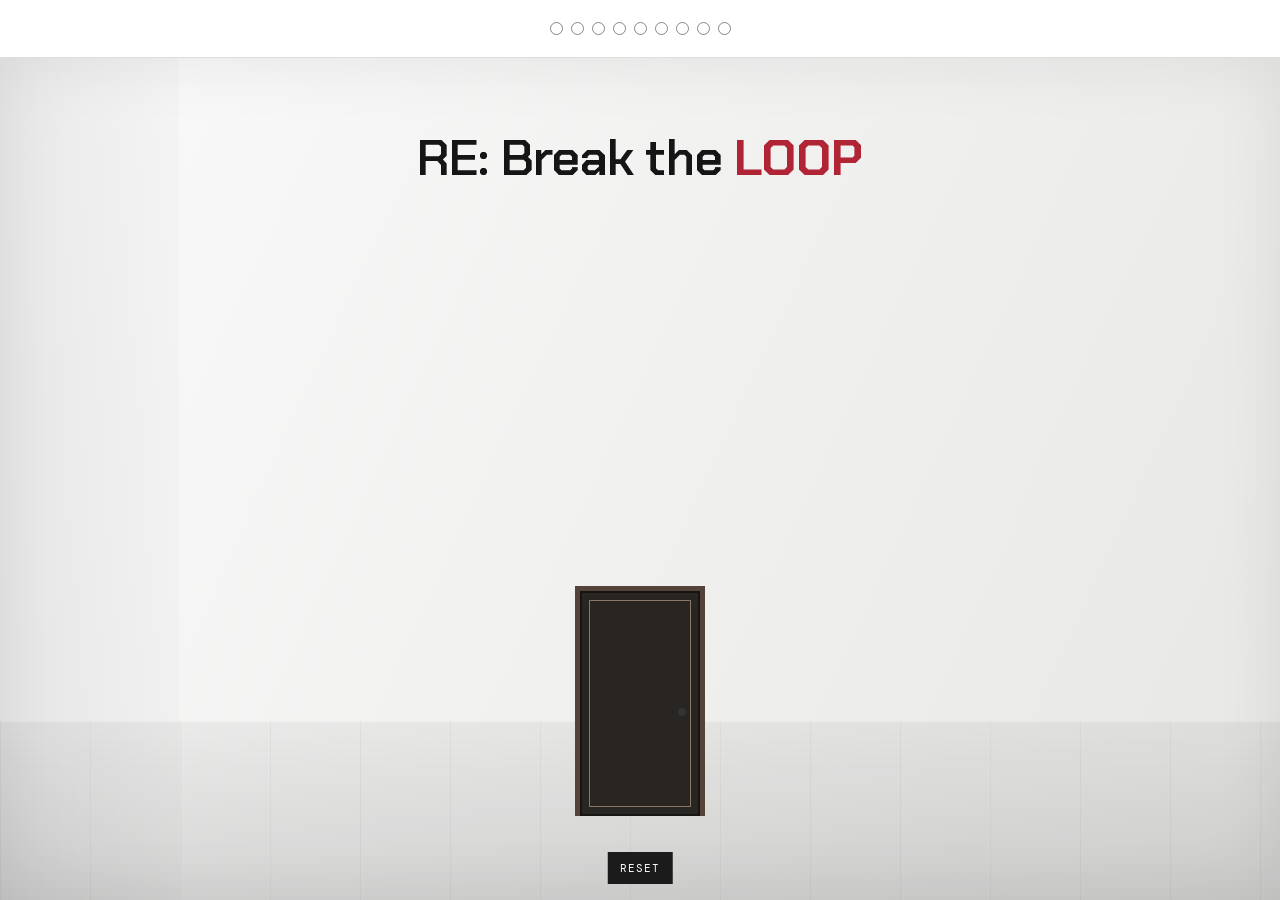
==== commit f426e621: "Add files via upload" ====
--- a/game.html
+++ b/game.html
@@ -12,7 +12,7 @@
     <div class="wall-title" id="title">RE:Break the LOOP</div>
     <div id="loop-indicator" class="loop-indicator" aria-hidden="true"></div>
     <div id="scene" class="scene"></div>
-    <button id="door" class="door" hidden aria-label="次の部屋へ進む"><span class="knob"></span><small>OPEN</small></button>
+    <button id="door" class="door" hidden aria-label="次の部屋へ進む"><span class="knob"></span></button>
     <div id="message" class="message" role="status"></div>
   </main>
   <script src="game.js"></script>
--- a/styles.css
+++ b/styles.css
@@ -1832,4 +1832,13 @@
     opacity: 1;
     transform: translate(-50%, -50%) scale(1);
   }
+}/* ============================================================
+   長いループ完成時の赤い丸
+   ============================================================ */
+
+.trail-dot-loop {
+  background: #e53935 !important;
+  border-color: #e53935 !important;
+  box-shadow:
+    0 0 8px rgba(229, 57, 53, 0.8);
 }
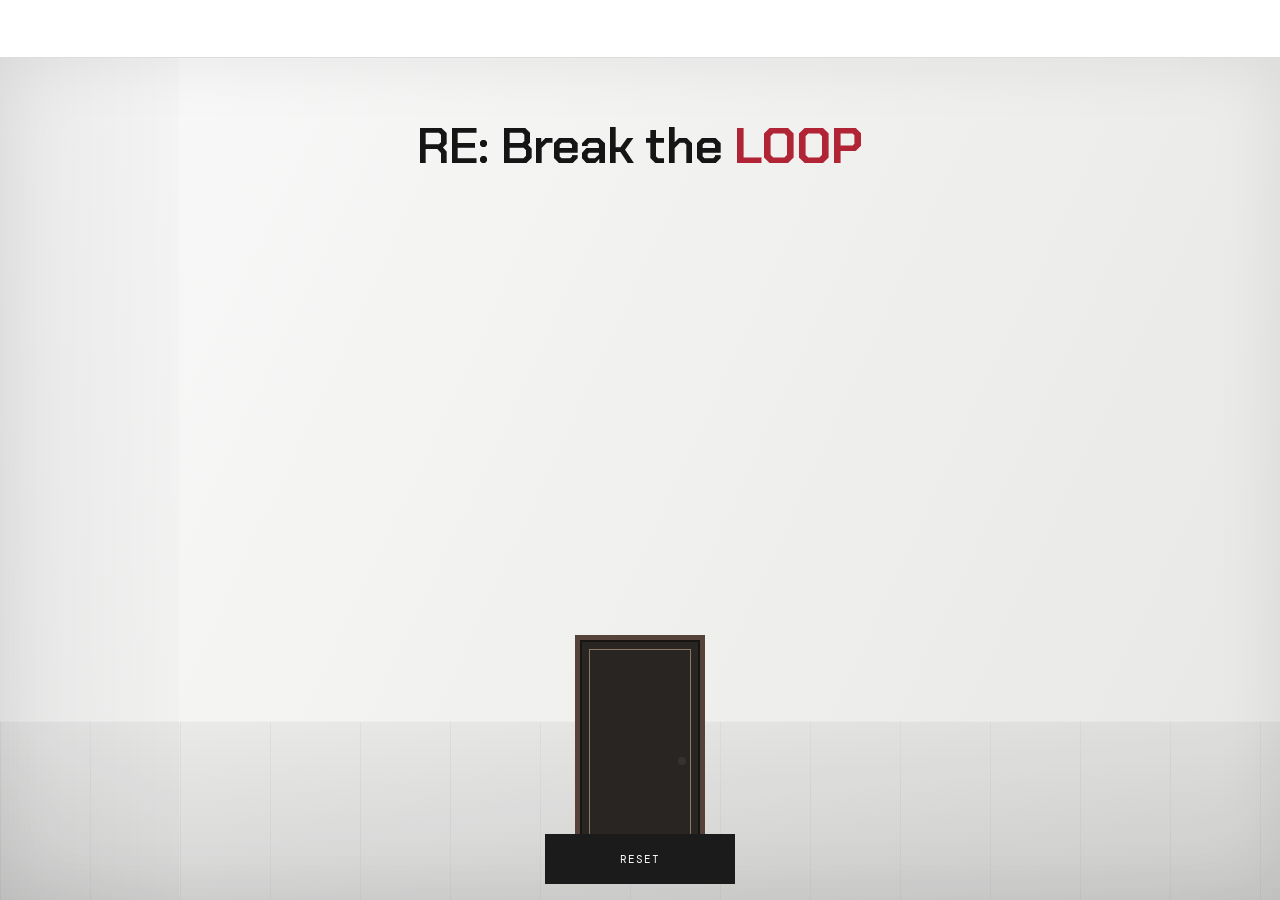
==== commit 5569ab59: "Update game.html" ====
--- a/game.html
+++ b/game.html
@@ -9,12 +9,18 @@
 <body class="game-page">
   <header class="hud"><button id="reset" aria-label="最初からやり直す">RESET</button><p id="trail" aria-label="撃った言葉">—</p></header>
   <main id="room" class="room room-l" aria-live="polite">
-    <div class="wall-title" id="title">RE:Break the LOOP</div>
-    <div id="loop-indicator" class="loop-indicator" aria-hidden="true"></div>
-    <div id="scene" class="scene"></div>
-    <button id="door" class="door" hidden aria-label="次の部屋へ進む"><span class="knob"></span></button>
-    <div id="message" class="message" role="status"></div>
-  </main>
+
+  <div id="wall-background" aria-hidden="true"></div>
+
+  <div class="wall-title" id="title">RE:Break the LOOP</div>
+  <div id="loop-indicator" class="loop-indicator" aria-hidden="true"></div>
+  <div id="scene" class="scene"></div>
+  <button id="door" class="door" hidden aria-label="次の部屋へ進む">
+    <span class="knob"></span>
+  </button>
+  <div id="message" class="message" role="status"></div>
+
+</main>
   <script src="game.js"></script>
 </body>
-</html>+</html>
--- a/styles.css
+++ b/styles.css
@@ -1,10 +1,12 @@
 @import url('https://fonts.googleapis.com/css2?family=Chakra+Petch:wght@500;600&family=DM+Mono&family=Space+Grotesk:wght@400;500;700&display=swap');
 
+/* ============================================================
+   BASE
+   ============================================================ */
 
 * {
   box-sizing: border-box;
 }
-
 
 html,
 body {
@@ -14,12 +16,14 @@
   min-height: 100%;
 }
 
+html {
+  overflow-x: hidden;
+}
 
 body {
   color: #151515;
   font-family: "Space Grotesk", sans-serif;
 }
-
 
 /* ============================================================
    INTRO
@@ -118,13 +122,13 @@
   background: #5e5e5e;
 }
 
-
 /* ============================================================
    GAME
    ============================================================ */
 
 .game-page {
-  overflow: hidden;
+  overflow-x: hidden;
+  overflow-y: auto;
   background: #e9e9e7;
 }
 
@@ -142,9 +146,9 @@
   font-size: 11px;
   letter-spacing: .08em;
 }
+
 /* ============================================================
    TRAIL
-   8つの丸でループ進行状況を表示
    ============================================================ */
 
 #trail {
@@ -155,6 +159,17 @@
   margin: 0;
   min-height: 32px;
   pointer-events: none;
+}
+
+.game-page #trail {
+  position: absolute;
+  left: 50%;
+  top: 50%;
+  transform: translate(-50%, -50%);
+  width: max-content;
+  padding: 0;
+  margin: 0;
+  white-space: nowrap;
 }
 
 .trail-dots {
@@ -191,25 +206,44 @@
   transform: scale(1.05);
 }
 
+.trail-dot-loop {
+  background: #e53935 !important;
+  border-color: #e53935 !important;
+  box-shadow:
+    0 0 8px rgba(229, 57, 53, .8);
+}
+
 /* ============================================================
    RESET
-   ============================================================ */
-
-#reset {
-  position: fixed;
-  left: 50%;
-  bottom: 16px;
-  transform: translateX(-50%);
-  z-index: 50;
+   常にブラウザ画面の一番下に固定
+   ============================================================ */
+
+.game-page #reset {
+  position: fixed !important;
+  left: 50% !important;
+  right: auto !important;
+  top: auto !important;
+  bottom: 16px !important;
+  transform: translateX(-50%) !important;
+
+  z-index: 9999 !important;
+
+  width: 190px;
+  height: 50px;
+  margin: 0 !important;
   padding: 9px 12px;
+
   font: 11px "DM Mono", monospace;
+  font-weight: 400;
   letter-spacing: .1em;
-}
-
-#reset:hover {
+
+  cursor: pointer;
+}
+
+.game-page #reset:hover {
   background: #aa3030;
-}
-
+  transform: translateX(-50%) !important;
+}
 
 /* ============================================================
    ROOM
@@ -221,7 +255,7 @@
   min-height: 530px;
   overflow: hidden;
   background: linear-gradient(115deg, #fafafa, #e7e7e5);
-  box-shadow: inset 0 0 70px rgba(0,0,0,.08);
+  box-shadow: inset 0 0 70px rgba(0, 0, 0, .08);
   transition: background .7s;
 }
 
@@ -235,11 +269,23 @@
   height: 30%;
   pointer-events: none;
   z-index: 0;
+
   background:
-    linear-gradient(to bottom, rgba(80,80,80,.02), rgba(30,30,30,.14)),
-    repeating-linear-gradient(90deg, rgba(0,0,0,.035) 0, rgba(0,0,0,.035) 1px, transparent 1px, transparent 90px);
+    linear-gradient(
+      to bottom,
+      rgba(80, 80, 80, .02),
+      rgba(30, 30, 30, .14)
+    ),
+    repeating-linear-gradient(
+      90deg,
+      rgba(0, 0, 0, .035) 0,
+      rgba(0, 0, 0, .035) 1px,
+      transparent 1px,
+      transparent 90px
+    );
+
   clip-path: polygon(0 30%, 100% 30%, 100% 100%, 0 100%);
-  border-top: 2px solid rgba(0,0,0,.08);
+  border-top: 2px solid rgba(0, 0, 0, .08);
 }
 
 .room::before {
@@ -250,11 +296,14 @@
   width: 14%;
   height: 100%;
   pointer-events: none;
-  background: linear-gradient(to right, rgba(0,0,0,.07), rgba(0,0,0,.015));
+  background: linear-gradient(
+    to right,
+    rgba(0, 0, 0, .07),
+    rgba(0, 0, 0, .015)
+  );
   z-index: 0;
 }
 
-
 /* ============================================================
    TITLE
    ============================================================ */
@@ -262,11 +311,24 @@
 .wall-title {
   position: absolute;
   top: 8%;
-  width: 100%;
+  left: 50%;
+  width: 90%;
+  max-width: 1100px;
+  transform: translateX(-50%);
+
   text-align: center;
-  font: 600 clamp(27px, 4vw, 50px) "Chakra Petch", "Space Grotesk", sans-serif;
+  font: 600 clamp(27px, 4vw, 50px)
+    "Chakra Petch",
+    "Space Grotesk",
+    sans-serif;
+
   letter-spacing: -.015em;
-  z-index: 3;
+  z-index: 20;
+
+  display: flex;
+  justify-content: center;
+  align-items: center;
+  flex-wrap: wrap;
 }
 
 .title-fixed {
@@ -313,7 +375,6 @@
   transform: none !important;
 }
 
-
 /* ============================================================
    SCENE
    ============================================================ */
@@ -323,7 +384,6 @@
   inset: 18% 6% 8%;
   z-index: 1;
 }
-
 
 /* ============================================================
    TARGET
@@ -351,7 +411,6 @@
   outline-offset: 5px;
 }
 
-
 /* ============================================================
    SIGNS
    ============================================================ */
@@ -378,7 +437,6 @@
 .room-p .sign.right {
   right: 30%;
 }
-
 
 /* ============================================================
    OBJECT
@@ -399,9 +457,8 @@
   position: relative;
 }
 
-
-/* ============================================================
-   ROOF / ROOM(背景) / ROOT
+/* ============================================================
+   ROOF / ROOM / ROOT
    ============================================================ */
 
 .room-background {
@@ -415,7 +472,7 @@
 }
 
 .roof .drawing {
-  background: url('image/Roof.jpg') center / contain no-repeat;
+  background: url('image/Roof.png') center / contain no-repeat;
 }
 
 .room-icon {
@@ -430,7 +487,14 @@
 
 .room-icon .drawing {
   border: 5px solid #222;
-  background: linear-gradient(90deg, transparent 48%, #222 49%, #222 52%, transparent 53%);
+  background:
+    linear-gradient(
+      90deg,
+      transparent 48%,
+      #222 49%,
+      #222 52%,
+      transparent 53%
+    );
 }
 
 .root {
@@ -439,9 +503,8 @@
 }
 
 .root .drawing {
-  background: url('image/Root.jpg') center / contain no-repeat;
-}
-
+  background: url('image/Root.png') center / contain no-repeat;
+}
 
 /* ============================================================
    FOOT
@@ -458,15 +521,30 @@
 }
 
 .room-f .foot .drawing {
-  background: url('image/Foot.jpg') center / contain no-repeat;
-}
-
-/* ============================================================
-   MOON / Mの部屋の窓
-   ============================================================ */
-/* ============================================================
-   Mの部屋
-   ============================================================ */
+  background: url('image/Foot.png') center / contain no-repeat;
+}
+
+/* ============================================================
+   M ROOM
+   ============================================================ */
+
+.room-m {
+  background: linear-gradient(
+    145deg,
+    #4c3b68,
+    #ba7896 48%,
+    #7779af
+  );
+  color: #fff;
+}
+
+.room-m::before {
+  background: rgba(255, 255, 255, .16);
+}
+
+.room-m .wall-title {
+  text-shadow: 0 3px 20px #443452;
+}
 
 .m-scene {
   position: absolute;
@@ -475,10 +553,37 @@
   height: 100%;
 }
 
-
-/* ============================================================
-   Mの窓
-   ============================================================ */
+/* ------------------------------------------------------------
+   M：雰囲気を壊す
+   ------------------------------------------------------------ */
+
+.m-scene .mood {
+  position: absolute;
+  left: 50%;
+  top: 15%;
+  transform: translateX(-50%);
+
+  z-index: 5;
+
+  width: auto;
+  height: auto;
+  padding: 8px 16px;
+
+  border: 0;
+  background: transparent;
+  color: #222;
+
+  font-size: 24px;
+  font-weight: 700;
+  white-space: nowrap;
+
+  text-shadow:
+    0 1px 2px rgba(255, 255, 255, .8);
+}
+
+/* ------------------------------------------------------------
+   M：窓
+   ------------------------------------------------------------ */
 
 .moon-window {
   position: absolute;
@@ -502,10 +607,7 @@
   z-index: 2;
 }
 
-
-/* ============================================================
-   夜空
-   ============================================================ */
+/* 夜空 */
 
 .moon-sky {
   position: absolute;
@@ -522,24 +624,16 @@
   pointer-events: none;
 }
 
-
-/* ============================================================
-   星
-   ============================================================ */
+/* 星 */
 
 .moon-sky::before {
   content: '';
-
-  position: absolute;
-
+  position: absolute;
   left: 18%;
   top: 20%;
-
   width: 4px;
   height: 4px;
-
   border-radius: 50%;
-
   background: #fff;
 
   box-shadow:
@@ -554,14 +648,10 @@
   pointer-events: none;
 }
 
-
-/* ============================================================
-   月
-   ============================================================ */
+/* 月 */
 
 .moon-window .moon {
   position: absolute;
-
   left: 50%;
   top: 50%;
 
@@ -572,7 +662,6 @@
 
   border: 0;
   border-radius: 50%;
-
   padding: 0;
   margin: 0;
 
@@ -609,8 +698,6 @@
   color: transparent;
 }
 
-
-/* 月を撃った後、ボタン自体だけ消える */
 .moon-window .moon.shot-target {
   opacity: 0;
   transform:
@@ -618,105 +705,60 @@
     scale(.8);
 }
 
-
-/* ============================================================
-   「雰囲気を壊す」
-   窓の上
-   ============================================================ */
-
-.m-scene .mood {
-  position: absolute;
-
+/* ============================================================
+   M：24:00
+   ============================================================ */
+
+.clock-24 {
+  position: absolute;
   left: 50%;
-  top: 15%;
-
+  top: 51%;
   transform: translateX(-50%);
 
-  z-index: 5;
-
-  width: auto;
-  height: auto;
-
-  padding: 8px 16px;
-
-  border: 0;
-  background: transparent;
+  z-index: 6;
 
   color: #222;
 
-  font-size: 24px;
+  font-family: "Chakra Petch", sans-serif;
+  font-size: 28px;
   font-weight: 700;
+  letter-spacing: .08em;
 
   white-space: nowrap;
+
+  pointer-events: none;
+  user-select: none;
 
   text-shadow:
     0 1px 2px rgba(255, 255, 255, .8);
 }
 
-
-/* ============================================================
-   Mの24:00
-   Nの12:00と同じ位置
-   ※ divなので撃てない
-   ============================================================ */
-
-.clock-24 {
-  position: absolute;
-
+/* ============================================================
+   N ROOM
+   ============================================================ */
+
+.north-window {
+  position: absolute;
   left: 50%;
-  top: 51%;
-
-  transform: translateX(-50%);
-
-  z-index: 6;
-
-  color: #222;
-
-  font-family:
-    'Chakra Petch',
-    sans-serif;
-
-  font-size: 28px;
-  font-weight: 700;
-
-  letter-spacing: .08em;
-
-  white-space: nowrap;
-
-  pointer-events: none;
-
-  user-select: none;
-
-  text-shadow:
-    0 1px 2px rgba(255, 255, 255, .8);
-}
-
-
-/* ============================================================
-   Nの窓
-   ============================================================ */
-
-.north-window {
-  position: absolute;
-
-  left: 50%;
-  top: 27%;
+  top: 22%;
 
   width: 240px;
   height: 150px;
 
   transform: translateX(-50%);
 
+  border-radius: 4px;
   overflow: hidden;
 
   border: 6px solid #222;
-  border-radius: 4px;
-
-  z-index: 2;
-}
-
-
-/* 青空 */
+  background: #9ddcff;
+
+  z-index: 1;
+
+  box-shadow:
+    inset 0 0 25px rgba(0, 0, 0, .15),
+    0 0 15px rgba(0, 0, 0, .12);
+}
 
 .north-sky {
   position: absolute;
@@ -725,174 +767,101 @@
   background:
     linear-gradient(
       180deg,
-      #6fc8ff 0%,
-      #a9e0ff 55%,
-      #dff4ff 100%
+      #5eb9ef 0%,
+      #8bd0f5 48%,
+      #d9f1ff 100%
     );
 }
 
+/* 雲 */
+
+.north-sky::before {
+  content: '';
+  position: absolute;
+  left: 15%;
+  top: 25%;
+  width: 85px;
+  height: 25px;
+
+  border-radius: 30px;
+  background: rgba(255, 255, 255, .82);
+
+  box-shadow:
+    25px -10px 0 5px rgba(255, 255, 255, .82),
+    52px 2px 0 2px rgba(255, 255, 255, .82);
+}
+
+.north-sky::after {
+  content: '';
+  position: absolute;
+  right: 10%;
+  top: 62%;
+  width: 70px;
+  height: 20px;
+
+  border-radius: 30px;
+  background: rgba(255, 255, 255, .65);
+
+  box-shadow:
+    18px -8px 0 3px rgba(255, 255, 255, .65),
+    38px 1px 0 1px rgba(255, 255, 255, .65);
+}
 
 /* 太陽 */
 
 .north-sun {
   position: absolute;
-
-  left: 50%;
-  top: 50%;
-
-  width: 58px;
-  height: 58px;
-
-  transform: translate(-50%, -50%);
+  top: 18px;
+  right: 22px;
+  left: auto;
+
+  width: 30px;
+  height: 30px;
 
   border-radius: 50%;
-
-  background: #fff3a6;
+  background: #ffe27a;
 
   box-shadow:
-    0 0 15px rgba(255, 243, 166, .75),
-    0 0 30px rgba(255, 243, 166, .45);
-}
-
-
-/* ============================================================
-   Nの12:00
-   ============================================================ */
-
-.north-scene .clock {
-  position: absolute;
-
+    0 0 14px rgba(255, 226, 122, .9);
+}
+
+/* ============================================================
+   N：12:00
+   ============================================================ */
+
+.clock {
+  appearance: none;
+
+  position: absolute;
   left: 50%;
   top: 51%;
 
-  transform: translateX(-50%);
-
-  z-index: 6;
-
-  font-size: 28px;
-
-  white-space: nowrap;
-}
-
-
-
-
-/* ============================================================
-   スマホ
-   ============================================================ */
-
-@media (max-width: 700px) {
-
-  .moon-window,
-  .north-window {
-    width: 200px;
-    height: 125px;
-  }
-
-  .moon-window .moon {
-    width: 58px;
-    height: 58px;
-  }
-
-  .m-scene .mood {
-    top: 13%;
-
-    font-size: 19px;
-
-    padding: 6px 12px;
-  }
-
-  .clock-24,
-  .north-scene .clock {
-    top: 51%;
-    font-size: 24px;
-  }
-  .x-share {
-  width: min(390px, 88vw);
-  padding: 15px 16px;
-}
-
-.x-share-icon {
-  width: 38px;
-  height: 38px;
-  flex-basis: 38px;
-  font-size: 20px;
-}
-
-.x-share-label {
-  font-size: 11px;
-}
-
-.x-share-sub {
-  font-size: 8px;
-}
-
-.x-share-arrow {
-  font-size: 21px;
-}
-}
-/* ------------------------------------------------------------
-   月
-   ------------------------------------------------------------ */
-
-.moon::after {
-  content: '';
-
-  position: absolute;
-
-  left: 50%;
-  top: 50%;
-
-  width: 68px;
-  height: 68px;
-
-  transform: translate(-50%, -50%);
-
-  border-radius: 50%;
-
-  background:
-    radial-gradient(
-      circle at 32% 28%,
-      rgba(120,120,120,.28) 0 5px,
-      transparent 6px
-    ),
-    radial-gradient(
-      circle at 67% 38%,
-      rgba(120,120,120,.22) 0 7px,
-      transparent 8px
-    ),
-    radial-gradient(
-      circle at 45% 68%,
-      rgba(120,120,120,.2) 0 5px,
-      transparent 6px
-    ),
-    radial-gradient(
-      circle at 76% 72%,
-      rgba(120,120,120,.18) 0 4px,
-      transparent 5px
-    ),
-    #fff4c7;
-
-  box-shadow:
-    0 0 10px rgba(255,244,199,.8),
-    0 0 25px rgba(255,244,199,.45);
-
-  pointer-events: none;
-}
-
-/* ============================================================
-   MOOD
-   ============================================================ */
-
-.mood {
-  left: 12%;
-  top: 40%;
-  width: 270px;
-  color: white;
-  font-size: 24px;
-  font-weight: 700;
-}
-
+  width: auto;
+  height: auto;
+
+  padding: 10px 22px;
+  margin: 0;
+
+  transform: translateX(-50%) scale(1.05);
+
+  border: 0;
+  border-radius: 0;
+
+  display: block;
+
+  font: 700 34px "DM Mono", monospace;
+  background: transparent;
+  color: #222;
+  line-height: 1;
+
+  -webkit-appearance: none;
+
+  z-index: 3;
+}
+
+.room-n .clock {
+  top: 51%;
+}
 
 /* ============================================================
    TOOL
@@ -901,119 +870,17 @@
 .room-t .tool-image {
   left: 50%;
   top: 25%;
+
   width: 190px;
   height: 190px;
+
   transform: translateX(-50%);
-  background: url('image/Tool.jpg') center / contain no-repeat;
+
+  background: url('image/Tool.png') center / contain no-repeat;
 }
 
 .room-t .tool-image:hover {
   transform: translateX(-50%) scale(1.05);
-}
-
-/* ============================================================
-NORTH WINDOW
-Nの部屋の窓
-============================================================ */
-
-.north-window {
-position: absolute;
-left: 50%;
-top: 22%;
-width: 240px;
-height: 150px;
-transform: translateX(-50%);
-border-radius: 4px;
-overflow: hidden;
-border: 6px solid #222;
-background: #9ddcff;
-z-index: 1;
-box-shadow:
-inset 0 0 25px rgba(0,0,0,.15),
-0 0 15px rgba(0,0,0,.12);
-}
-
-.north-sky {
-position: absolute;
-inset: 0;
-background:
-linear-gradient(
-180deg,
-#5eb9ef 0%,
-#8bd0f5 48%,
-#d9f1ff 100%
-);
-}
-
-/* 雲 */
-.north-sky::before {
-content: '';
-position: absolute;
-left: 15%;
-top: 25%;
-width: 85px;
-height: 25px;
-border-radius: 30px;
-background: rgba(255,255,255,.82);
-box-shadow:
-25px -10px 0 5px rgba(255,255,255,.82),
-52px 2px 0 2px rgba(255,255,255,.82);
-}
-
-.north-sky::after {
-content: '';
-position: absolute;
-right: 10%;
-top: 62%;
-width: 70px;
-height: 20px;
-border-radius: 30px;
-background: rgba(255,255,255,.65);
-box-shadow:
-18px -8px 0 3px rgba(255,255,255,.65),
-38px 1px 0 1px rgba(255,255,255,.65);
-}
-
-/* 太陽 */
-.north-sun {
-position: absolute;
-top: 18px;
-right: 22px;
-left: auto;
-width: 30px;
-height: 30px;
-border-radius: 50%;
-background: #ffe27a;
-box-shadow: 0 0 14px rgba(255,226,122,.9);
-}
-
-/* ============================================================
-CLOCK
-Nの部屋：窓の下、ドアの上
-============================================================ */
-
-.clock {
-appearance: none;
-left: 50%;
-top: 51%;
-width: auto;
-height: auto;
-padding: 10px 22px;
-margin: 0;
-transform: translateX(-50%);
-border: 0;
-border-radius: 0;
-display: block;
-font: 700 34px "DM Mono", monospace;
-background: transparent;
-color: #222;
-line-height: 1;
--webkit-appearance: none;
-z-index: 3;
-}
-
-.clock {
-transform: translateX(-50%) scale(1.05);
 }
 
 /* ============================================================
@@ -1023,18 +890,20 @@
 .door-target {
   left: 50%;
   top: 42%;
+
   transform: translateX(-50%);
+
   font: 700 35px "DM Mono";
   padding: 30px 18px;
+
   border: 5px solid #222;
-  background: rgba(255,255,255,.15);
+  background: rgba(255, 255, 255, .15);
 }
 
 .door-target:hover {
   transform: translateX(-50%) scale(1.05);
 }
 
-
 /* ============================================================
    DOOR
    ============================================================ */
@@ -1042,16 +911,24 @@
 .door {
   position: absolute;
   cursor: pointer;
+
   width: 130px;
   height: 230px;
+
   left: 50%;
   bottom: 10%;
+
   transform: translateX(-50%);
+
   background: #292522;
   border: 5px solid #554238;
   border-bottom: 0;
+
   z-index: 10;
-  box-shadow: inset 0 0 0 2px #171513;
+
+  box-shadow:
+    inset 0 0 0 2px #171513;
+
   animation: arrive .25s ease-out;
 }
 
@@ -1071,6 +948,7 @@
   bottom: 24px;
   left: 0;
   right: 0;
+
   font: 10px "DM Mono", monospace;
   letter-spacing: .15em;
 }
@@ -1079,12 +957,13 @@
   position: absolute;
   right: 14px;
   top: 52%;
+
   width: 8px;
   height: 8px;
+
   background: #333;
   border-radius: 50%;
 }
-
 
 /* ============================================================
    DOOR BREAK
@@ -1094,9 +973,11 @@
   background: #000;
   border: 0;
   opacity: 1;
+
   box-shadow:
-    inset 0 0 35px rgba(0,0,0,1),
-    0 0 35px rgba(0,0,0,.85);
+    inset 0 0 35px rgba(0, 0, 0, 1),
+    0 0 35px rgba(0, 0, 0, .85);
+
   animation: door-break .28s ease-out forwards;
 }
 
@@ -1111,17 +992,18 @@
     transform: translateX(-50%) scale(.85);
     opacity: .4;
   }
+
   60% {
     transform: translateX(-50%) scale(1.04);
     opacity: 1;
   }
+
   100% {
     transform: translateX(-50%) scale(1);
     opacity: 1;
   }
 }
 
-
 /* ============================================================
    INDICATOR
    ============================================================ */
@@ -1130,9 +1012,12 @@
   position: absolute;
   top: 18%;
   left: 50%;
+
   transform: translateX(-50%);
+
   width: 420px;
   text-align: center;
+
   z-index: 8;
   pointer-events: none;
 }
@@ -1140,11 +1025,13 @@
 .indicator-row {
   display: grid;
   grid-template-columns: 130px 160px 130px;
+
   align-items: center;
 }
 
 .indicator-side {
   height: 92px;
+
   display: flex;
   align-items: center;
   gap: 8px;
@@ -1169,6 +1056,7 @@
 .infinity-mark {
   width: 160px;
   height: 92px;
+
   background: url('image/LOOP.png') center / contain no-repeat;
 }
 
@@ -1178,24 +1066,20 @@
   height: 48px;
   object-fit: contain;
 }
+
 .period-message {
-  font-family:
-    'Chakra Petch',
-    sans-serif;
-
+  font-family: "Chakra Petch", sans-serif;
   font-size: 34px;
   font-weight: 700;
-
   letter-spacing: .08em;
-
   color: #222;
-
   white-space: nowrap;
 }
 
 /* ============================================================
    PERIOD
    ============================================================ */
+
 .period-loop {
   display: inline-block;
   white-space: nowrap;
@@ -1206,27 +1090,10 @@
   display: inline-block;
   white-space: nowrap;
 }
-/* ============================================================
-   PERIOD TARGET
-   Pの右下＝本来ピリオドが来る位置
-   見た目は完全に透明、当たり判定だけ存在
-   ============================================================ */
-
-.period-loop {
-  display: inline-block;
-  white-space: nowrap;
-}
-
-.period-p {
-  position: relative;
-  display: inline-block;
-  white-space: nowrap;
-}
 
 .period-target {
   position: absolute;
 
-  /* Pの右下 */
   right: -1.0em;
   bottom: -0.18em;
 
@@ -1246,20 +1113,27 @@
 
   box-sizing: border-box;
 }
+
 /* ============================================================
    MESSAGE
    ============================================================ */
 
 .message {
   position: absolute;
+
   top: 1.8%;
   left: 50%;
+
   transform: translateX(-50%);
+
   width: min(90%, 900px);
+
   text-align: center;
+
   font-size: 14px;
   line-height: 1.7;
   letter-spacing: .06em;
+
   z-index: 15;
   pointer-events: none;
 }
@@ -1267,7 +1141,6 @@
 .message strong {
   font-weight: 700;
 }
-
 
 /* ============================================================
    SHOT ANIMATION
@@ -1283,10 +1156,12 @@
     opacity: 1;
     filter: none;
   }
+
   45% {
     opacity: .75;
     filter: brightness(2);
   }
+
   100% {
     opacity: 0;
     filter: brightness(3);
@@ -1303,11 +1178,13 @@
     transform: translateX(-50%) scale(1);
     filter: none;
   }
+
   45% {
     opacity: .75;
     transform: translateX(-50%) scale(1.08);
     filter: brightness(2);
   }
+
   100% {
     opacity: 0;
     transform: translateX(-50%) scale(.7);
@@ -1325,11 +1202,13 @@
     transform: translateX(-50%) scale(1);
     filter: none;
   }
+
   45% {
     opacity: .75;
     transform: translateX(-50%) scale(1.08);
     filter: brightness(2);
   }
+
   100% {
     opacity: 0;
     transform: translateX(-50%) scale(.7);
@@ -1347,11 +1226,13 @@
     transform: translate(-50%, -50%) scale(1);
     filter: none;
   }
+
   45% {
     opacity: .75;
     transform: translate(-50%, -50%) scale(1.08);
     filter: brightness(2);
   }
+
   100% {
     opacity: 0;
     transform: translate(-50%, -50%) scale(.7);
@@ -1359,334 +1240,24 @@
   }
 }
 
-
-/* ============================================================
-   M ROOM
-   ============================================================ */
-
-.room-m {
-  background: linear-gradient(145deg, #4c3b68, #ba7896 48%, #7779af);
-  color: #fff;
-}
-
-.room-m::before {
-  background: rgba(255,255,255,.16);
-}
-
-.room-m .wall-title {
-  text-shadow: 0 3px 20px #443452;
-}
-
-
-/* ============================================================
-   CLEAR
-   ============================================================ */
-
-.room-c {
-  background: radial-gradient(circle, #fff8bd, #e4a82c 55%, #54220b);
-  color: #fff;
-}
-
-.clear-scene {
-  position: absolute;
-  inset: 15% 5%;
-  display: grid;
-  place-content: center;
-  text-align: center;
-  z-index: 20;
-}
-
-.clear-scene h2 {
-  margin: 0;
-  font: 700 clamp(70px, 17vw, 180px) "Space Grotesk", sans-serif;
-  letter-spacing: -.08em;
-  text-shadow:
-    0 6px 0 #6b250b,
-    0 0 38px #fff8a4;
-}
-
-.clear-scene p {
-  font: 15px "DM Mono", monospace;
-  letter-spacing: .16em;
-}
-
-
-/* ============================================================
-   ARRIVE
-   ============================================================ */
-
-@keyframes arrive {
-  from {
-    transform: translate(-50%, 150px);
-  }
-  to {
-    transform: translateX(-50%);
-  }
-}
-
-
-/* ============================================================
-   MOBILE
-   ============================================================ */
-
-@media (max-width: 620px) {
-
-  .intro-card {
-    padding: 36px 26px;
-  }
-
-  .intro-logo img {
-    width: 100%;
-  }
-
-  .object {
-    transform: scale(.75);
-  }
-
-  .roof {
-    left: 8%;
-  }
-
-  .root {
-    right: 8%;
-  }
-
-  .door {
-    width: 95px;
-    height: 190px;
-  }
-
-  .clock {
-    left: 30%;
-    width: 230px;
-  }
-
-  .loop-indicator {
-    width: 330px;
-  }
-
-  .indicator-row {
-    grid-template-columns: 95px 140px 95px;
-  }
-
-  .loop-indicator .infinity-mark {
-    width: 140px;
-  }
-
-  .indicator-side {
-    gap: 4px;
-  }
-
-  .hint-image,
-  .arrow-image {
-    width: 38px;
-    height: 38px;
-  }
-
-  .period-message {
-    font-size: 22px;
-  }
-#trail {
-  max-width: 72vw;
-}
-
-.trail-dots {
-  gap: 6px;
-}
-
-.trail-dot {
-  width: 10px;
-  height: 10px;
-  flex-basis: 10px;
-}
-@media (max-width: 420px) {
-  .trail-dots {
-    gap: 5px;
-  }
-
-  .trail-dot {
-    width: 9px;
-    height: 9px;
-    flex-basis: 9px;
-  }
-}
-}
-/* ============================================================
-   X SHARE BUTTON
-   ============================================================ */
-
-.x-share {
-  position: relative;
-
-  display: flex;
-  align-items: center;
-
-  width: min(420px, 88vw);
-
-  margin: 42px auto 0;
-
-  padding: 18px 20px;
-
-  color: #fff;
-  background: #111;
-
-  border: 1px solid rgba(255,255,255,.22);
-
-  text-decoration: none;
-
-  overflow: hidden;
-
-  box-shadow:
-    0 12px 35px rgba(0,0,0,.25);
-
-  transition:
-    transform .2s ease,
-    box-shadow .2s ease,
-    background .2s ease;
-}
-
-.x-share::before {
-  content: '';
-
-  position: absolute;
-
-  inset: 0;
-
-  background:
-    linear-gradient(
-      115deg,
-      transparent 0%,
-      rgba(255,255,255,.08) 45%,
-      transparent 65%
-    );
-
-  transform: translateX(-120%);
-
-  transition:
-    transform .5s ease;
-}
-
-.x-share:hover {
-  transform:
-    translateY(-4px);
-
-  background: #050505;
-
-  box-shadow:
-    0 18px 45px rgba(0,0,0,.38);
-}
-
-.x-share:hover::before {
-  transform:
-    translateX(120%);
-}
-
-.x-share:active {
-  transform:
-    translateY(-1px);
-}
-
-
-/* Xロゴ */
-
-.x-share-icon {
-  position: relative;
-
-  display: grid;
-  place-items: center;
-
-  width: 42px;
-  height: 42px;
-
-  flex: 0 0 42px;
-
-  border: 1px solid rgba(255,255,255,.3);
-
-  font-family:
-    "Space Grotesk",
-    sans-serif;
-
-  font-size: 22px;
-  font-weight: 700;
-
-  line-height: 1;
-}
-
-
-/* 中央テキスト */
-
-.x-share-content {
-  position: relative;
-
-  display: flex;
-  flex-direction: column;
-
-  flex: 1;
-
-  margin-left: 15px;
-
-  text-align: left;
-}
-
-.x-share-label {
-  font:
-    700 13px
-    "Space Grotesk",
-    sans-serif;
-
-  letter-spacing: .14em;
-}
-
-.x-share-sub {
-  margin-top: 4px;
-
-  font:
-    9px
-    "DM Mono",
-    monospace;
-
-  letter-spacing: .12em;
-
-  color: rgba(255,255,255,.55);
-}
-
-
-/* 右矢印 */
-
-.x-share-arrow {
-  position: relative;
-
-  font:
-    24px
-    "Space Grotesk",
-    sans-serif;
-
-  font-weight: 400;
-
-  transition:
-    transform .2s ease;
-}
-
-.x-share:hover .x-share-arrow {
-  transform:
-    translate(4px, -4px);
-}/* ============================================================
+/* ============================================================
    BULLET HOLE
-   黒い弾痕 + 周囲のひび割れ
    ============================================================ */
 
 .bullet {
   position: absolute;
+
   width: 34px;
   height: 34px;
+
   margin: 0;
   padding: 0;
 
   transform: translate(-50%, -50%);
+
   pointer-events: none;
   z-index: 4;
 
-  /* 中央の黒い弾痕 */
   background:
     radial-gradient(
       circle at center,
@@ -1702,11 +1273,6 @@
   animation: bullet-hole-in .14s ease-out forwards;
 }
 
-
-/* ============================================================
-   ひび割れ
-   ============================================================ */
-
 .bullet::before {
   content: '';
 
@@ -1720,58 +1286,44 @@
   transform: translate(-50%, -50%);
 
   background:
-    /* 上 */
     linear-gradient(
       78deg,
       transparent 47%,
-      rgba(0,0,0,.75) 48%,
-      rgba(0,0,0,.75) 51%,
+      rgba(0, 0, 0, .75) 48%,
+      rgba(0, 0, 0, .75) 51%,
       transparent 52%
     ),
-
-    /* 右上 */
     linear-gradient(
       135deg,
       transparent 48%,
-      rgba(0,0,0,.65) 49%,
-      rgba(0,0,0,.65) 51%,
+      rgba(0, 0, 0, .65) 49%,
+      rgba(0, 0, 0, .65) 51%,
       transparent 52%
     ),
-
-    /* 右 */
     linear-gradient(
       168deg,
       transparent 48%,
-      rgba(0,0,0,.75) 49%,
-      rgba(0,0,0,.75) 51%,
+      rgba(0, 0, 0, .75) 49%,
+      rgba(0, 0, 0, .75) 51%,
       transparent 52%
     ),
-
-    /* 下 */
     linear-gradient(
       25deg,
       transparent 48%,
-      rgba(0,0,0,.7) 49%,
-      rgba(0,0,0,.7) 51%,
+      rgba(0, 0, 0, .7) 49%,
+      rgba(0, 0, 0, .7) 51%,
       transparent 52%
     ),
-
-    /* 左下 */
     linear-gradient(
       315deg,
       transparent 48%,
-      rgba(0,0,0,.65) 49%,
-      rgba(0,0,0,.65) 51%,
+      rgba(0, 0, 0, .65) 49%,
+      rgba(0, 0, 0, .65) 51%,
       transparent 52%
     );
 
   opacity: .9;
 }
-
-
-/* ============================================================
-   さらに細かいひび
-   ============================================================ */
 
 .bullet::after {
   content: '';
@@ -1789,35 +1341,29 @@
     linear-gradient(
       22deg,
       transparent 45%,
-      rgba(0,0,0,.55) 46%,
-      rgba(0,0,0,.55) 48%,
+      rgba(0, 0, 0, .55) 46%,
+      rgba(0, 0, 0, .55) 48%,
       transparent 49%
     ),
     linear-gradient(
       112deg,
       transparent 46%,
-      rgba(0,0,0,.5) 47%,
-      rgba(0,0,0,.5) 49%,
+      rgba(0, 0, 0, .5) 47%,
+      rgba(0, 0, 0, .5) 49%,
       transparent 50%
     ),
     linear-gradient(
       202deg,
       transparent 46%,
-      rgba(0,0,0,.45) 47%,
-      rgba(0,0,0,.45) 49%,
+      rgba(0, 0, 0, .45) 47%,
+      rgba(0, 0, 0, .45) 49%,
       transparent 50%
     );
 
   opacity: .8;
 }
 
-
-/* ============================================================
-   弾痕が現れる瞬間
-   ============================================================ */
-
 @keyframes bullet-hole-in {
-
   0% {
     opacity: 0;
     transform: translate(-50%, -50%) scale(.25);
@@ -1832,13 +1378,1232 @@
     opacity: 1;
     transform: translate(-50%, -50%) scale(1);
   }
-}/* ============================================================
-   長いループ完成時の赤い丸
-   ============================================================ */
-
-.trail-dot-loop {
-  background: #e53935 !important;
-  border-color: #e53935 !important;
+}
+
+/* ============================================================
+   CLEAR
+   ============================================================ */
+
+.room-c {
+  background: radial-gradient(
+    circle,
+    #fff8bd,
+    #e4a82c 55%,
+    #54220b
+  );
+  color: #fff;
+}
+
+.clear-scene {
+  position: absolute;
+  inset: 15% 5%;
+
+  display: grid;
+  place-content: center;
+
+  text-align: center;
+
+  z-index: 20;
+}
+
+.clear-scene h2 {
+  margin: 0;
+
+  font: 700 clamp(70px, 17vw, 180px)
+    "Space Grotesk",
+    sans-serif;
+
+  letter-spacing: -.08em;
+
+  text-shadow:
+    0 6px 0 #6b250b,
+    0 0 38px #fff8a4;
+}
+
+.clear-scene p {
+  font: 15px "DM Mono", monospace;
+  letter-spacing: .16em;
+}
+
+/* ============================================================
+   CLEAR LINKS
+   ============================================================ */
+
+.clear-scene .clear-links {
+  width: min(92%, 520px);
+
+  margin: 28px auto 0;
+
+  display: flex;
+  flex-direction: column;
+  gap: 12px;
+}
+
+.clear-scene .x-share {
+  width: 100%;
+  margin: 0;
+}
+
+.clear-scene .announcement-link[href="#"] {
+  cursor: default;
+  opacity: .45;
+}
+
+.clear-scene .announcement-link[href="#"]:active {
+  pointer-events: none;
+}
+
+/* ============================================================
+   X SHARE
+   ============================================================ */
+
+.x-share {
+  position: relative;
+
+  display: flex;
+  align-items: center;
+
+  width: min(420px, 88vw);
+
+  margin: 42px auto 0;
+  padding: 18px 20px;
+
+  color: #fff;
+  background: #111;
+
+  border: 1px solid rgba(255, 255, 255, .22);
+
+  text-decoration: none;
+  overflow: hidden;
+
   box-shadow:
-    0 0 8px rgba(229, 57, 53, 0.8);
-}+    0 12px 35px rgba(0, 0, 0, .25);
+
+  transition:
+    transform .2s ease,
+    box-shadow .2s ease,
+    background .2s ease;
+}
+
+.x-share::before {
+  content: '';
+
+  position: absolute;
+  inset: 0;
+
+  background:
+    linear-gradient(
+      115deg,
+      transparent 0%,
+      rgba(255, 255, 255, .08) 45%,
+      transparent 65%
+    );
+
+  transform: translateX(-120%);
+
+  transition:
+    transform .5s ease;
+}
+
+.x-share:hover {
+  transform: translateY(-4px);
+
+  background: #050505;
+
+  box-shadow:
+    0 18px 45px rgba(0, 0, 0, .38);
+}
+
+.x-share:hover::before {
+  transform: translateX(120%);
+}
+
+.x-share:active {
+  transform: translateY(-1px);
+}
+
+.x-share-icon {
+  position: relative;
+
+  display: grid;
+  place-items: center;
+
+  width: 42px;
+  height: 42px;
+  flex: 0 0 42px;
+
+  border: 1px solid rgba(255, 255, 255, .3);
+
+  font-family: "Space Grotesk", sans-serif;
+  font-size: 22px;
+  font-weight: 700;
+  line-height: 1;
+}
+
+.x-share-content {
+  position: relative;
+
+  display: flex;
+  flex-direction: column;
+
+  flex: 1;
+  margin-left: 15px;
+
+  text-align: left;
+}
+
+.x-share-label {
+  font:
+    700 13px
+    "Space Grotesk",
+    sans-serif;
+
+  letter-spacing: .14em;
+}
+
+.x-share-sub {
+  margin-top: 4px;
+
+  font:
+    9px
+    "DM Mono",
+    monospace;
+
+  letter-spacing: .12em;
+  color: rgba(255, 255, 255, .55);
+}
+
+.x-share-arrow {
+  position: relative;
+
+  font:
+    24px
+    "Space Grotesk",
+    sans-serif;
+
+  font-weight: 400;
+
+  transition:
+    transform .2s ease;
+}
+
+.x-share:hover .x-share-arrow {
+  transform: translate(4px, -4px);
+}
+
+/* ============================================================
+   ARRIVE
+   ============================================================ */
+
+@keyframes arrive {
+  from {
+    transform: translate(-50%, 150px);
+  }
+
+  to {
+    transform: translateX(-50%);
+  }
+}
+
+/* ============================================================
+   DESKTOP / LARGE SCREEN
+   ============================================================ */
+
+@media (min-width: 701px) {
+
+  .game-page .wall-title {
+    top: 55px;
+  }
+
+  .game-page .loop-indicator {
+    top: 150px;
+  }
+
+  .game-page .message {
+    top: 105px;
+  }
+
+  .game-page .scene {
+    top: 170px;
+    right: 6%;
+    bottom: 100px;
+    left: 6%;
+    min-height: 490px;
+  }
+
+  .game-page .room-p .scene {
+    top: 170px;
+    bottom: 100px;
+  }
+
+  .game-page .room-p .sign.left {
+    left: 8%;
+  }
+
+  .game-page .room-p .sign.right {
+    right: 8%;
+  }
+
+  .game-page .room-r .scene {
+    top: 170px;
+    bottom: 100px;
+  }
+
+  .game-page .room-r .roof {
+    left: 20%;
+  }
+
+  .game-page .room-r .root {
+    right: 20%;
+  }
+
+  .game-page .room-m .m-scene {
+    position: absolute;
+    inset: 0;
+  }
+
+  .game-page .room-m .m-scene .mood {
+    top: 45px;
+  }
+
+  .game-page .room-m .moon-window {
+    top: 85px;
+  }
+
+  .game-page .room-m .clock-24 {
+    top: 275px;
+  }
+
+  .game-page .room-n .north-window {
+    top: 60px;
+  }
+
+  .game-page .room-n .clock {
+    top: 245px;
+  }
+}
+
+/* ============================================================
+   MOBILE
+   ============================================================ */
+@media (max-width:700px) {
+
+  /* ==============================
+     スマホ：矢印・？の位置を固定
+     ============================== */
+
+  .game-page .loop-indicator {
+    top:145px;
+    left:50%;
+    width:100%;
+    max-width:none;
+    padding:0 10px;
+    transform:translateX(-50%);
+  }
+
+  .game-page .indicator-row {
+    position:relative;
+    width:100%;
+    height:80px;
+    display:block;
+  }
+
+  /* 中央の∞を完全固定 */
+  .game-page .indicator-center {
+    position:absolute;
+    left:50%;
+    top:0;
+    width:80px;
+    height:80px;
+    transform:translateX(-50%);
+    display:flex;
+    align-items:center;
+    justify-content:center;
+  }
+
+  .game-page .infinity-mark {
+    width:80px;
+    height:80px;
+  }
+
+  /* 左右の領域そのものを固定 */
+  .game-page .indicator-side {
+    position:absolute;
+    top:0;
+    width:90px;
+    height:80px;
+    margin:0 !important;
+    display:block;
+  }
+
+  .game-page .indicator-side.left {
+    left:calc(50% - 130px);
+  }
+
+  .game-page .indicator-side.right {
+    left:calc(50% + 40px);
+  }
+
+  /* 画像をそれぞれ決まった場所に固定 */
+  .game-page .indicator-side .arrow-image,
+  .game-page .indicator-side .hint-image {
+    position:absolute;
+    top:20px;
+    width:40px;
+    height:40px;
+    object-fit:contain;
+    margin:0;
+  }
+
+  /* 左：矢印 → ？ */
+  .game-page .indicator-side.left .arrow-image {
+    left:0;
+  }
+
+  .game-page .indicator-side.left .hint-image {
+    left:44px;
+  }
+
+  /* 右：？ → 矢印 */
+  .game-page .indicator-side.right .hint-image {
+    left:0;
+  }
+
+  .game-page .indicator-side.right .arrow-image {
+    left:44px;
+  }
+}
+
+  /* ----------------------------------------------------------
+     MESSAGE
+     ---------------------------------------------------------- */
+
+  .game-page .message {
+    top: 110px;
+    width: 92%;
+
+    font-size: 14px;
+    line-height: 1.6;
+  }
+
+  /* ----------------------------------------------------------
+     SCENE
+     ---------------------------------------------------------- */
+
+  .game-page .scene {
+    top: 215px;
+    right: 3%;
+    bottom: 80px;
+    left: 3%;
+    min-height: 520px;
+  }
+
+  .game-page .room-p .scene {
+    top: 215px;
+  }
+
+  .game-page .room-p .sign.left {
+    left: 5%;
+  }
+
+  .game-page .room-p .sign.right {
+    right: 5%;
+  }
+
+  .game-page .room-r .scene {
+    top: 215px;
+  }
+
+  .game-page .room-r .roof {
+    left: 8%;
+  }
+
+  .game-page .room-r .root {
+    right: 8%;
+  }
+
+  /* ----------------------------------------------------------
+     M
+     ---------------------------------------------------------- */
+
+  .game-page .room-m .clock-24 {
+    left: 50%;
+    right: auto;
+    top: 250px;
+
+    width: max-content;
+    height: auto;
+
+    margin: 0;
+    padding: 0;
+
+    transform: translateX(-50%);
+
+    text-align: center;
+    white-space: nowrap;
+
+    z-index: 50;
+
+    font-size: 24px;
+  }
+
+  .game-page .room-m .m-scene .mood {
+    top: 40px;
+    font-size: 19px;
+  }
+
+  .game-page .room-m .moon-window {
+    top: 75px;
+
+    width: 200px;
+    height: 125px;
+  }
+
+  .moon-window .moon {
+    width: 58px;
+    height: 58px;
+  }
+
+  /* ----------------------------------------------------------
+     N
+     ---------------------------------------------------------- */
+
+  .game-page .room-n .north-window {
+    top: 60px;
+
+    width: 200px;
+    height: 125px;
+  }
+
+  .game-page .room-n .clock {
+    top: 230px;
+    font-size: 24px;
+  }
+
+  /* ----------------------------------------------------------
+     DOOR
+     ---------------------------------------------------------- */
+
+  .game-page .door {
+    bottom: 35px;
+  }
+
+  /* ----------------------------------------------------------
+     X
+     ---------------------------------------------------------- */
+
+  .x-share {
+    width: min(390px, 88vw);
+    padding: 15px 16px;
+  }
+
+  .x-share-icon {
+    width: 38px;
+    height: 38px;
+    flex-basis: 38px;
+    font-size: 20px;
+  }
+
+  .x-share-label {
+    font-size: 11px;
+  }
+
+  .x-share-sub {
+    font-size: 8px;
+  }
+
+  .x-share-arrow {
+    font-size: 21px;
+  }
+
+  /* ----------------------------------------------------------
+     PERIOD
+     スマホでは完全中央
+     ---------------------------------------------------------- */
+
+  .game-page .period-message {
+    position: absolute;
+    left: 50%;
+    transform: translateX(-50%);
+
+    width: 100%;
+    text-align: center;
+
+    white-space: nowrap;
+  }
+}
+
+/* ============================================================
+   SMALL SMARTPHONE
+   ============================================================ */
+
+@media (max-width: 420px) {
+
+  .game-page .trail-dots {
+    gap: 5px;
+  }
+
+  .game-page .trail-dot {
+    width: 9px;
+    height: 9px;
+    flex-basis: 9px;
+  }
+}
+
+/* ============================================================
+   VERY SMALL SMARTPHONE
+   ============================================================ */
+@media (max-width:380px) {
+
+  .game-page .loop-indicator {
+    top:140px;
+    padding:0 6px;
+  }
+
+  .game-page .indicator-row {
+    height:68px;
+  }
+
+  .game-page .indicator-center {
+    width:68px;
+    height:68px;
+  }
+
+  .game-page .infinity-mark {
+    width:68px;
+    height:68px;
+  }
+
+  .game-page .indicator-side {
+    width:78px;
+    height:68px;
+  }
+
+  .game-page .indicator-side.left {
+    left:calc(50% - 112px);
+  }
+
+  .game-page .indicator-side.right {
+    left:calc(50% + 34px);
+  }
+
+  .game-page .indicator-side .arrow-image,
+  .game-page .indicator-side .hint-image {
+    top:17px;
+    width:34px;
+    height:34px;
+  }
+
+  .game-page .indicator-side.left .hint-image,
+  .game-page .indicator-side.right .arrow-image {
+    left:38px;
+  }
+}
+
+/* ============================================================
+   MOBILE RESET
+   ============================================================ */
+
+@media (max-width: 600px) {
+
+  .game-page #reset {
+    width: 180px;
+    height: 48px;
+    bottom: 14px !important;
+  }
+}
+/* ============================================================
+   FINAL LAYOUT FIX
+   ============================================================ */
+
+
+/* ============================================================
+   P ROOM
+   ???L / ???P をもっと上へ
+   PC + スマホ共通
+   ============================================================ */
+
+.game-page .room-p .sign.left,
+.game-page .room-p .sign.right {
+  top: 20% !important;
+}
+
+
+/* ============================================================
+   MOBILE ONLY
+   ============================================================ */
+
+@media (max-width: 700px) {
+
+  /* ==========================================================
+     ∞
+     スマホでは .infinity-mark が indicator-row の
+     直接の子なので、absolute で画面中央に固定
+     ========================================================== */
+
+  .game-page .loop-indicator {
+    left: 50% !important;
+    width: 100% !important;
+    max-width: none !important;
+    padding: 0 !important;
+    transform: translateX(-50%) !important;
+  }
+
+  .game-page .indicator-row {
+    position: relative !important;
+    width: 100% !important;
+    height: 80px !important;
+    display: block !important;
+  }
+
+  .game-page .infinity-mark {
+    position: absolute !important;
+
+    left: 50% !important;
+    top: 50% !important;
+
+    width: 80px !important;
+    height: 80px !important;
+
+    margin: 0 !important;
+
+    transform: translate(-50%, -50%) !important;
+
+    z-index: 10 !important;
+  }
+
+
+  /* ==========================================================
+     左右の ? / 矢印
+     ========================================================== */
+
+  .game-page .indicator-side {
+    position: absolute !important;
+
+    top: 0 !important;
+
+    width: 90px !important;
+    height: 80px !important;
+
+    margin: 0 !important;
+
+    display: block !important;
+  }
+
+  .game-page .indicator-side.left {
+    left: calc(50% - 130px) !important;
+  }
+
+  .game-page .indicator-side.right {
+    left: calc(50% + 40px) !important;
+  }
+
+  .game-page .indicator-side .arrow-image,
+  .game-page .indicator-side .hint-image {
+    position: absolute !important;
+
+    top: 20px !important;
+
+    width: 40px !important;
+    height: 40px !important;
+
+    margin: 0 !important;
+
+    object-fit: contain !important;
+  }
+
+  /* 左：矢印 → ? */
+  .game-page .indicator-side.left .arrow-image {
+    left: 0 !important;
+  }
+
+  .game-page .indicator-side.left .hint-image {
+    left: 44px !important;
+  }
+
+  /* 右：? → 矢印 */
+  .game-page .indicator-side.right .hint-image {
+    left: 0 !important;
+  }
+
+  .game-page .indicator-side.right .arrow-image {
+    left: 44px !important;
+  }
+
+
+  /* ==========================================================
+     P ROOM
+     ???L / ???P をさらに上へ
+     ========================================================== */
+
+  .game-page .room-p .sign.left,
+  .game-page .room-p .sign.right {
+    top: 5% !important;
+  }
+
+
+  /* ==========================================================
+     R ROOM
+     ROOF / ROOT を縦に並べる
+     
+     ROOF：上
+     ROOT：下
+     ========================================================== */
+
+  .game-page .room-r .roof {
+    left: 50% !important;
+    right: auto !important;
+    top: 2% !important;
+
+    transform: translateX(-50%) !important;
+  }
+
+  .game-page .room-r .roof:hover {
+    transform: translateX(-50%) scale(1.05) !important;
+  }
+
+  .game-page .room-r .root {
+    left: 50% !important;
+    right: auto !important;
+    top: 43% !important;
+
+    transform: translateX(-50%) !important;
+  }
+
+  .game-page .room-r .root:hover {
+    transform: translateX(-50%) scale(1.05) !important;
+  }
+
+
+  /* ==========================================================
+     F ROOM
+     FOOT をドアから離して上へ
+     ========================================================== */
+
+  .game-page .room-f .foot {
+    left: 50% !important;
+    top: 3% !important;
+
+    transform: translateX(-50%) !important;
+  }
+
+  .game-page .room-f .foot:hover {
+    transform: translateX(-50%) scale(1.05) !important;
+  }
+
+
+  /* ==========================================================
+     T ROOM
+     TOOL をドアから離して上へ
+     ========================================================== */
+
+  .game-page .room-t .tool-image {
+    left: 50% !important;
+    top: 2% !important;
+
+    transform: translateX(-50%) !important;
+  }
+
+  .game-page .room-t .tool-image:hover {
+    transform: translateX(-50%) scale(1.05) !important;
+  }
+
+
+  /* ==========================================================
+     M ROOM
+     24:00 を確実に表示
+     ========================================================== */
+
+  .game-page .room-m .clock-24 {
+    position: absolute !important;
+
+    left: 50% !important;
+    top: 250px !important;
+
+    width: max-content !important;
+    height: auto !important;
+
+    margin: 0 !important;
+    padding: 0 !important;
+
+    transform: translateX(-50%) !important;
+
+    z-index: 100 !important;
+
+    display: block !important;
+
+    color: #222 !important;
+
+    font-size: 24px !important;
+    line-height: 1 !important;
+
+    white-space: nowrap !important;
+
+    opacity: 1 !important;
+    visibility: visible !important;
+  }
+
+
+  /* ==========================================================
+     N ROOM
+     12:00 を確実に表示
+     ========================================================== */
+
+  .game-page .room-n .clock {
+    position: absolute !important;
+
+    left: 50% !important;
+    top: 230px !important;
+
+    width: max-content !important;
+    height: auto !important;
+
+    margin: 0 !important;
+
+    padding: 0 !important;
+
+    transform: translateX(-50%) scale(1.05) !important;
+
+    z-index: 100 !important;
+
+    display: block !important;
+
+    color: #222 !important;
+
+    font-size: 24px !important;
+    line-height: 1 !important;
+
+    white-space: nowrap !important;
+
+    opacity: 1 !important;
+    visibility: visible !important;
+  }
+
+
+  /* ==========================================================
+     DOOR
+     ROOF / ROOT / FOOT / TOOL と距離を取る
+     ========================================================== */
+
+  .game-page .door {
+    bottom: 35px !important;
+  }
+}
+
+
+/* ============================================================
+   VERY SMALL SMARTPHONE
+   ============================================================ */
+
+@media (max-width: 380px) {
+
+  /* ==========================================================
+     ∞
+     ========================================================== */
+
+  .game-page .indicator-row {
+    height: 68px !important;
+  }
+
+  .game-page .infinity-mark {
+    left: 50% !important;
+    top: 50% !important;
+
+    width: 68px !important;
+    height: 68px !important;
+
+    transform: translate(-50%, -50%) !important;
+  }
+
+
+  /* ==========================================================
+     R
+     ========================================================== */
+
+  .game-page .room-r .roof {
+    top: 0 !important;
+  }
+
+  .game-page .room-r .root {
+    top: 42% !important;
+  }
+
+
+  /* ==========================================================
+     F
+     ========================================================== */
+
+  .game-page .room-f .foot {
+    top: 0 !important;
+  }
+
+
+  /* ==========================================================
+     T
+     ========================================================== */
+
+  .game-page .room-t .tool-image {
+    top: 0 !important;
+  }
+
+
+  /* ==========================================================
+     M : 24:00
+     ========================================================== */
+
+  .game-page .room-m .clock-24 {
+    top: 245px !important;
+    font-size: 23px !important;
+  }
+
+
+  /* ==========================================================
+     N : 12:00
+     ========================================================== */
+
+  .game-page .room-n .clock {
+    top: 225px !important;
+    font-size: 23px !important;
+  }
+}
+/* ============================================================
+   FINAL MOBILE ROOM LAYOUT FIX
+   ============================================================ */
+
+@media (max-width: 700px) {
+
+  /* ----------------------------------------------------------
+     スマホでは部屋そのものを縦長にする
+     → ドアをかなり下へ配置できる
+     → 必要ならページをスクロールできる
+     ---------------------------------------------------------- */
+
+  .game-page .room {
+    height: 1050px !important;
+    min-height: 1050px !important;
+    overflow: hidden;
+  }
+
+  /* ----------------------------------------------------------
+     R ROOM
+     ROOF
+     ROOT
+
+     ROOFを上
+     ROOTをそのすぐ下
+     ---------------------------------------------------------- */
+
+  .game-page .room-r .roof {
+    left: 50% !important;
+    right: auto !important;
+
+    top: 2% !important;
+
+    transform: translateX(-50%) !important;
+
+    z-index: 5 !important;
+  }
+
+  .game-page .room-r .roof:hover {
+    transform: translateX(-50%) scale(1.05) !important;
+  }
+
+
+  .game-page .room-r .root {
+    left: 50% !important;
+    right: auto !important;
+
+    /*
+     * ROOFのすぐ下
+     * ただし画像120px＋文字の高さを考えて
+     * 十分に間隔を取る
+     */
+    top: 27% !important;
+
+    transform: translateX(-50%) !important;
+
+    z-index: 5 !important;
+  }
+
+  .game-page .room-r .root:hover {
+    transform: translateX(-50%) scale(1.05) !important;
+  }
+
+
+  /* ----------------------------------------------------------
+     DOOR
+     スマホではかなり下へ
+     ---------------------------------------------------------- */
+
+  .game-page .door {
+    bottom: 130px !important;
+
+    width: 130px !important;
+    height: 230px !important;
+
+    z-index: 10 !important;
+  }
+
+
+  /* ----------------------------------------------------------
+     F ROOM
+     FOOTを上側へ
+     ---------------------------------------------------------- */
+
+  .game-page .room-f .foot {
+    left: 50% !important;
+    top: 3% !important;
+
+    transform: translateX(-50%) !important;
+
+    z-index: 5 !important;
+  }
+
+  .game-page .room-f .foot:hover {
+    transform: translateX(-50%) scale(1.05) !important;
+  }
+
+
+  /* ----------------------------------------------------------
+     T ROOM
+     TOOLを上側へ
+     ---------------------------------------------------------- */
+
+  .game-page .room-t .tool-image {
+    left: 50% !important;
+    top: 3% !important;
+
+    transform: translateX(-50%) !important;
+
+    z-index: 5 !important;
+  }
+
+  .game-page .room-t .tool-image:hover {
+    transform: translateX(-50%) scale(1.05) !important;
+  }
+
+
+  /* ----------------------------------------------------------
+     M ROOM
+     24:00
+     ---------------------------------------------------------- */
+
+  .game-page .room-m .clock-24 {
+    top: 250px !important;
+    z-index: 20 !important;
+  }
+
+
+  /* ----------------------------------------------------------
+     N ROOM
+     12:00
+     ---------------------------------------------------------- */
+
+  .game-page .room-n .clock {
+    top: 230px !important;
+    z-index: 20 !important;
+  }
+}
+
+
+/* ============================================================
+   VERY SMALL SMARTPHONE
+   ============================================================ */
+
+@media (max-width: 380px) {
+
+  .game-page .room {
+    height: 1050px !important;
+    min-height: 1050px !important;
+  }
+
+
+  /* R : ROOF */
+
+  .game-page .room-r .roof {
+    top: 1% !important;
+  }
+
+
+  /* R : ROOT
+     ROOFの下に配置 */
+
+  .game-page .room-r .root {
+    top: 28% !important;
+  }
+
+
+  /* F */
+
+  .game-page .room-f .foot {
+    top: 2% !important;
+  }
+
+
+  /* T */
+
+  .game-page .room-t .tool-image {
+    top: 2% !important;
+  }
+
+
+  /* M */
+
+  .game-page .room-m .clock-24 {
+    top: 245px !important;
+    font-size: 23px !important;
+  }
+
+
+  /* N */
+
+  .game-page .room-n .clock {
+    top: 225px !important;
+    font-size: 23px !important;
+  }
+
+
+  /* DOOR */
+
+  .game-page .door {
+    bottom: 125px !important;
+  }
+}
+/* ============================================================
+   BACKGROUND IMAGE
+   ============================================================ */
+
+.game-page {
+  position: relative;
+  min-height: 100vh;
+  background: #000;
+}
+
+/* 背景画像 */
+.game-page::before {
+  content: "";
+  position: fixed;
+  inset: 0;
+
+  background-image: url("./image/Background.png");
+  background-size: cover;
+  background-position: center;
+  background-repeat: no-repeat;
+
+  opacity: 0.25;
+
+  z-index: -2;
+  pointer-events: none;
+}
+
+/* 背景画像の上に薄い黒を重ねる */
+.game-page::after {
+  content: "";
+  position: fixed;
+  inset: 0;
+
+  background: rgba(0, 0, 0, 0.15);
+
+  z-index: -1;
+  pointer-events: none;
+}
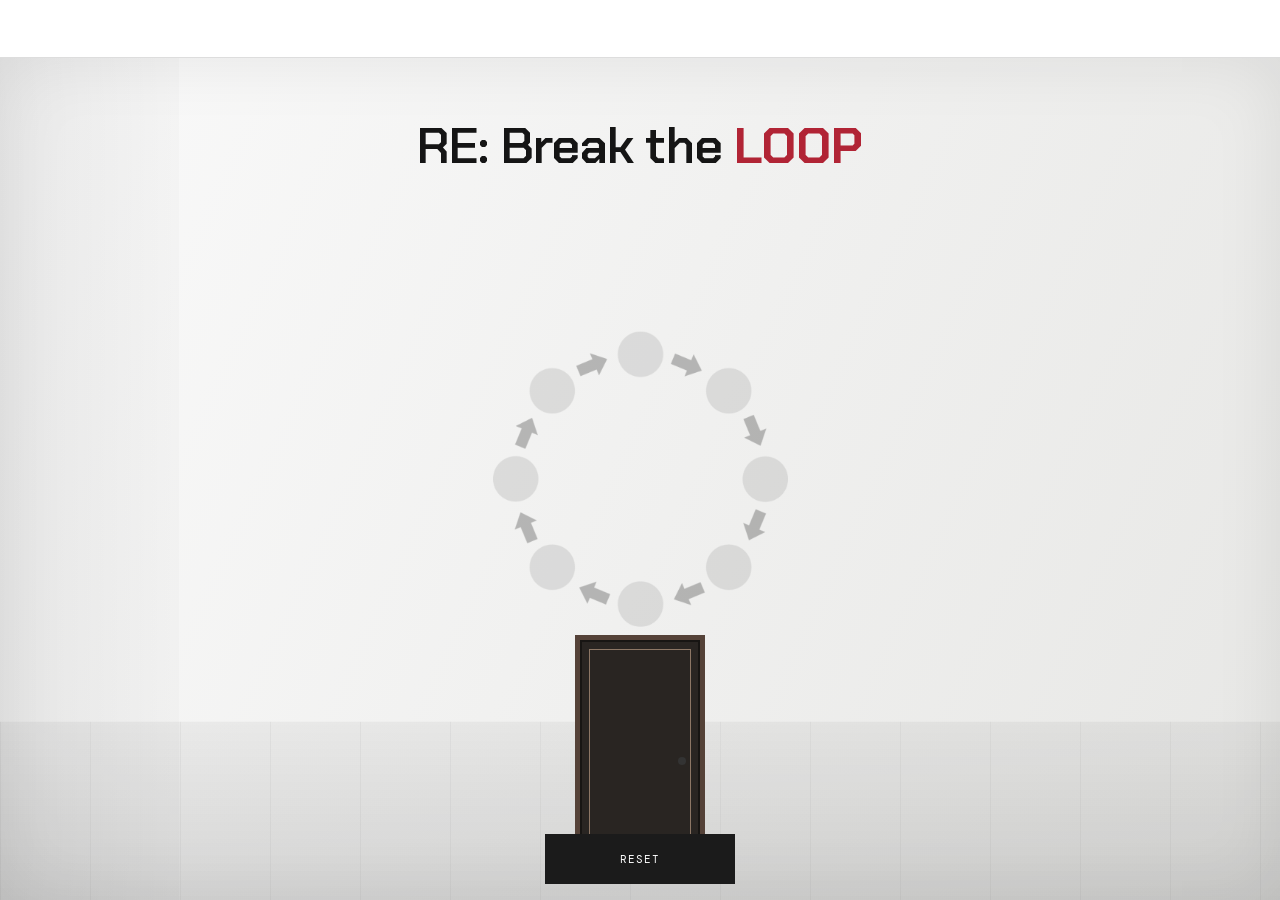
==== commit e656b5b7: "Update game.html" ====
--- a/game.html
+++ b/game.html
@@ -7,8 +7,12 @@
   <link rel="stylesheet" href="styles.css" />
 </head>
 <body class="game-page">
-  <header class="hud"><button id="reset" aria-label="最初からやり直す">RESET</button><p id="trail" aria-label="撃った言葉">—</p></header>
-  <main id="room" class="room room-l" aria-live="polite">
+  <header class="hud">
+  <button id="reset" aria-label="最初からやり直す">RESET</button>
+</header>
+
+<main id="room" class="room room-l" aria-live="polite">
+  <p id="trail" aria-label="撃った言葉">—</p>
 
   <div id="wall-background" aria-hidden="true"></div>
 
--- a/styles.css
+++ b/styles.css
@@ -160,16 +160,17 @@
   min-height: 32px;
   pointer-events: none;
 }
-
 .game-page #trail {
   position: absolute;
   left: 50%;
-  top: 50%;
-  transform: translate(-50%, -50%);
+  top: auto;
+  bottom: calc(10% + 230px + 20px);
+  transform: translateX(-50%);
   width: max-content;
   padding: 0;
   margin: 0;
   white-space: nowrap;
+  z-index: 11;
 }
 
 .trail-dots {
@@ -2444,6 +2445,14 @@
     z-index: 10 !important;
   }
 
+    .game-page #trail {
+    left: 50%;
+    top: auto;
+    bottom: 380px;
+    transform: translateX(-50%);
+    width: max-content;
+    z-index: 11;
+  }
 
   /* ----------------------------------------------------------
      F ROOM
@@ -2567,6 +2576,9 @@
 
   .game-page .door {
     bottom: 125px !important;
+  }
+   .game-page #trail {
+    bottom:375px;
   }
 }
 /* ============================================================
@@ -2585,7 +2597,7 @@
   position: fixed;
   inset: 0;
 
-  background-image: url("./image/Background.png");
+  background-image: url("../image/Background.png");
   background-size: cover;
   background-position: center;
   background-repeat: no-repeat;
@@ -2606,4 +2618,33 @@
 
   z-index: -1;
   pointer-events: none;
-}
+}/* ============================================================
+   WALL ART
+   壁に描かれているように背景画像を配置
+   ============================================================ */
+
+#room {
+  position: relative;
+}
+
+/* 壁に描かれた画像 */
+#wall-background {
+  position: absolute;
+
+  width: 35%;
+  height: 35%;
+
+  left: 50%;
+  top: 50%;
+  transform: translate(-50%, -50%);
+
+  background-image: url("./image/Background.png");
+  background-size: contain;
+  background-position: center;
+  background-repeat: no-repeat;
+
+  opacity: 0.25;
+
+  pointer-events: none;
+  z-index: 1;
+}
